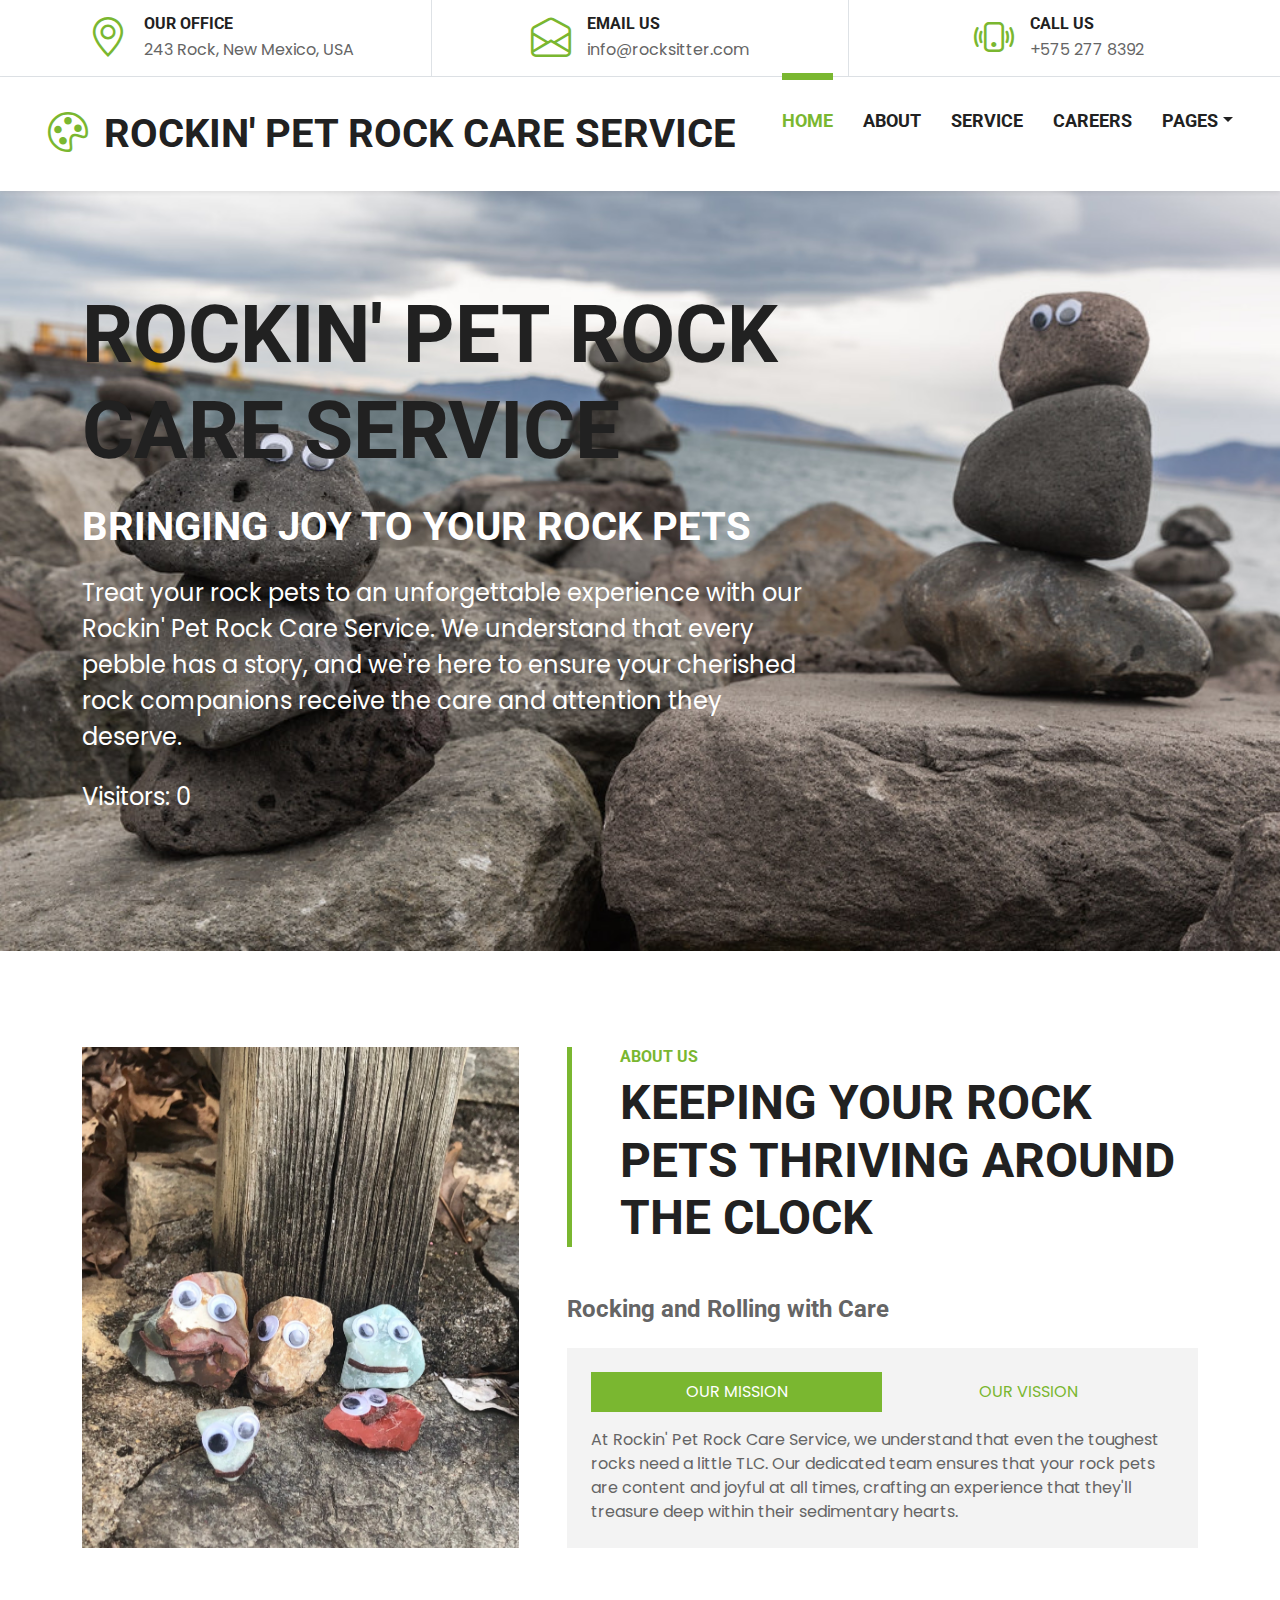
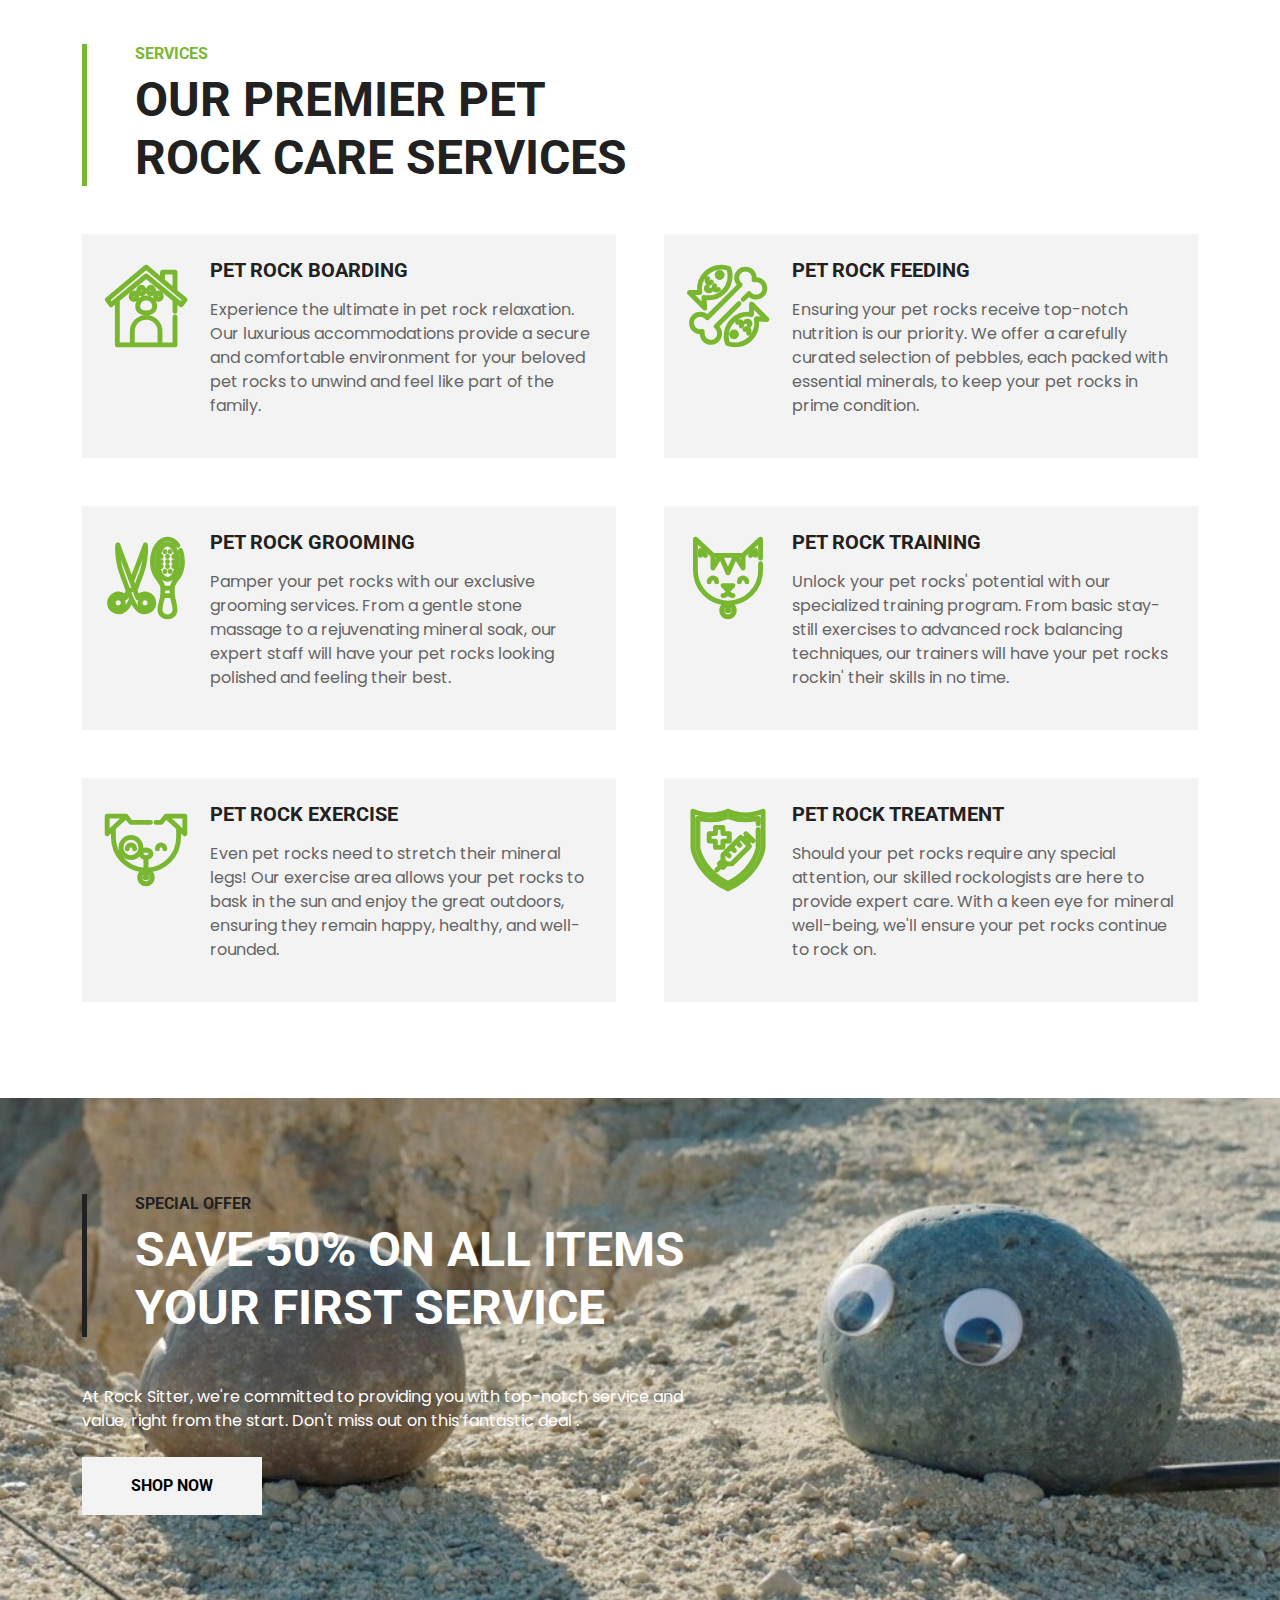
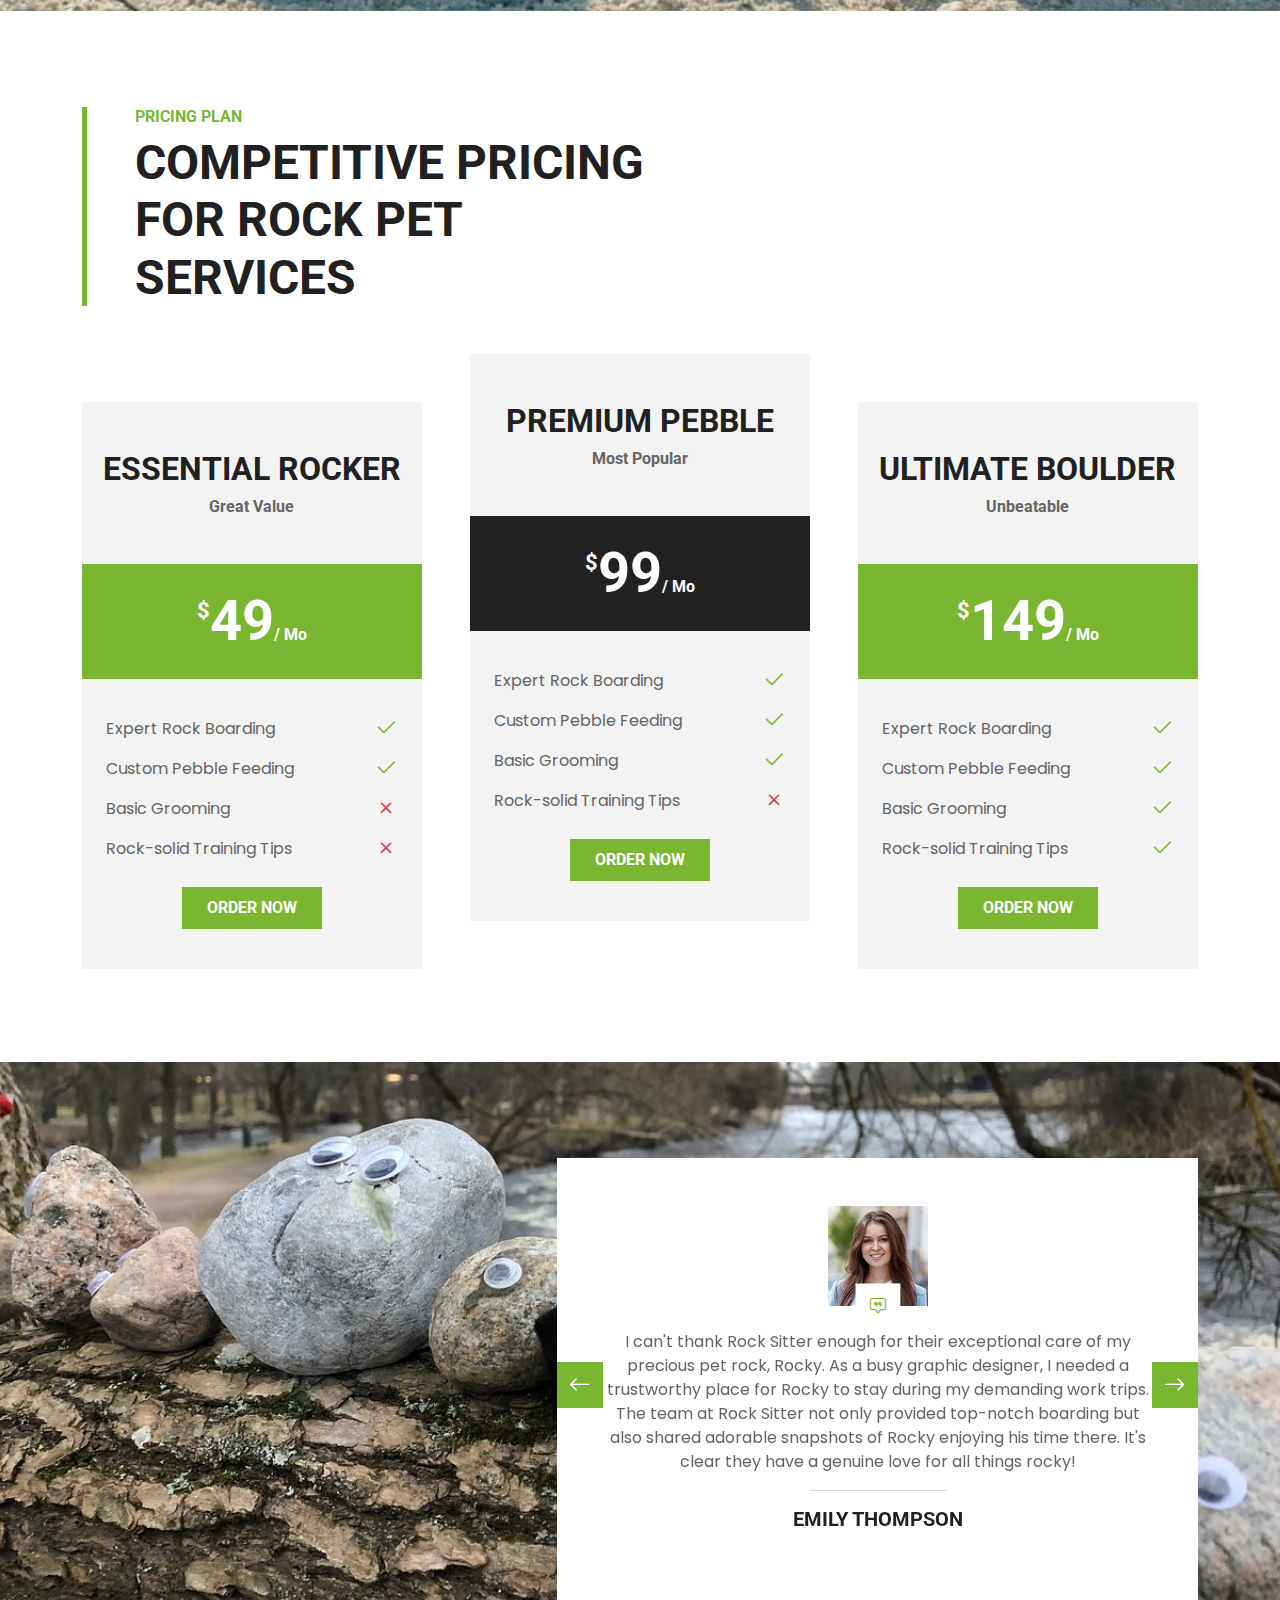
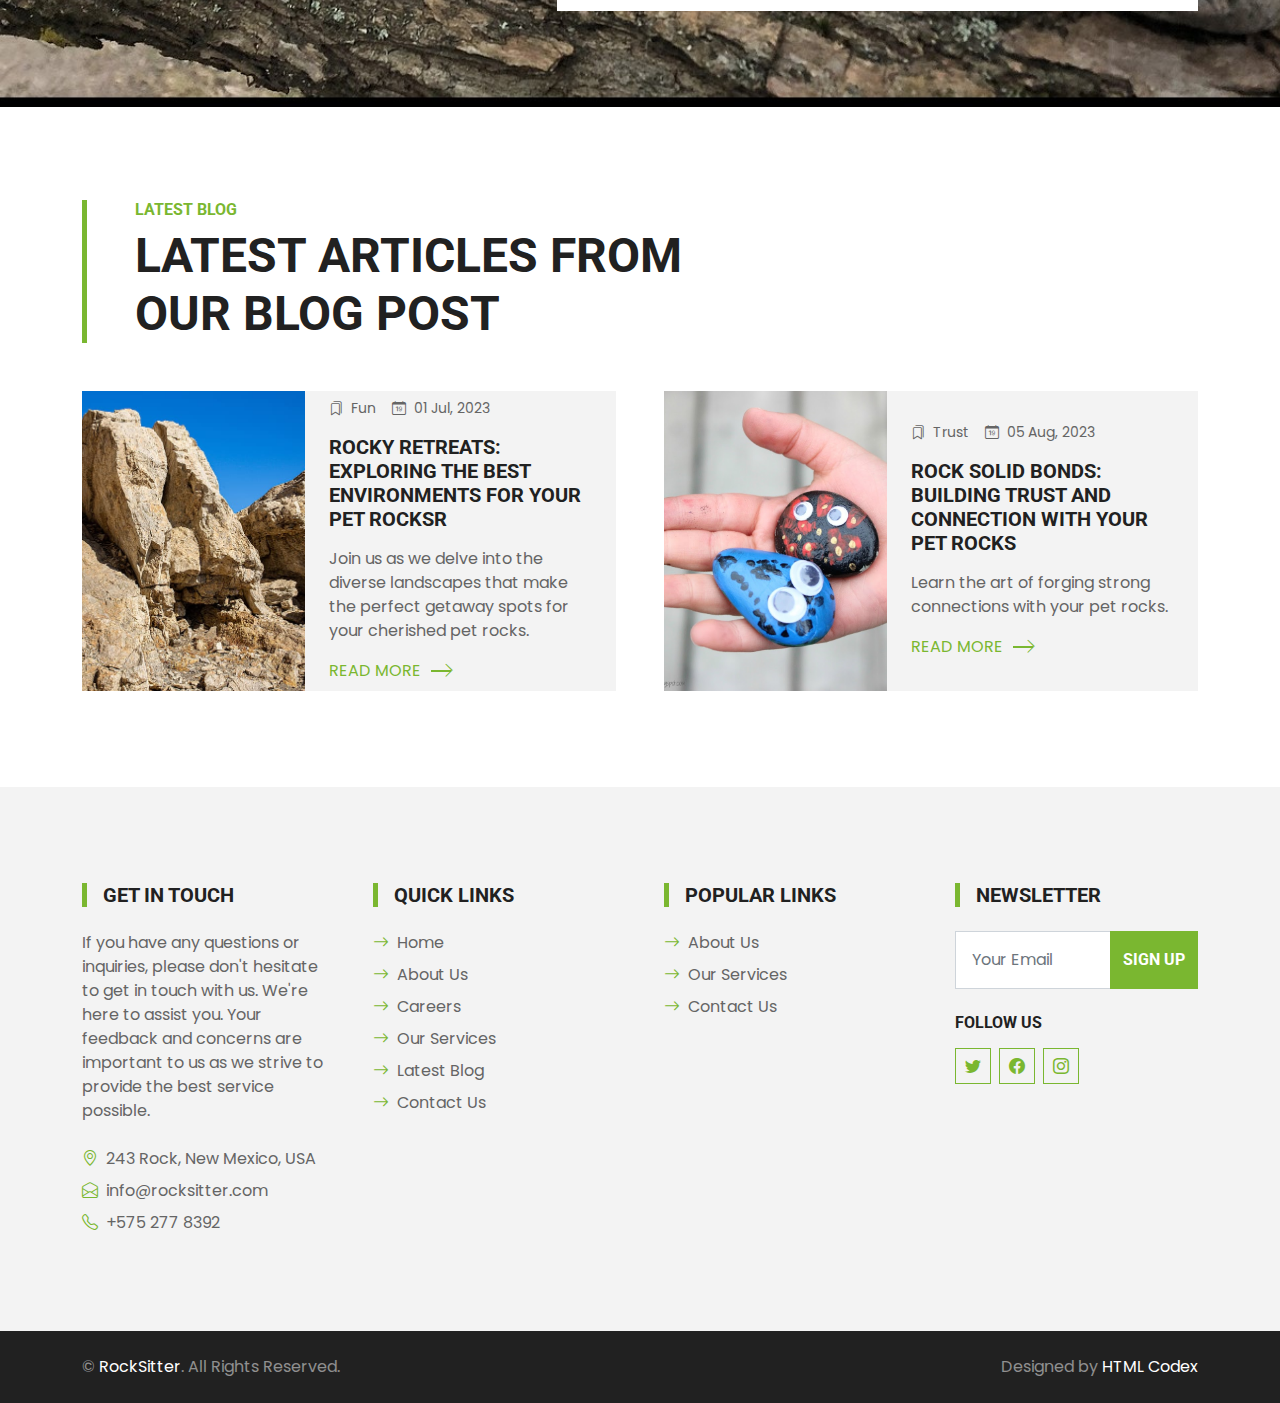
==== index.html @ 4c567ce0 "Improve SEO change #1" ====
<!DOCTYPE html>
<html lang="en">
  <head>
    <meta charset="utf-8" />
    <title>Rockin'Pet Rock Care Service </title>
    <meta content="width=device-width, initial-scale=1.0" name="viewport" />
    <meta content="Free HTML Templates" name="keywords" />
    <meta content="Free HTML Templates" name="description" />

    <!-- Favicon -->
    <link href="img/favicon.ico.png" rel="icon" />

  

    <!-- Google Web Fonts -->
    <link rel="preconnect" href="https://fonts.gstatic.com" />
    <link
      href="https://fonts.googleapis.com/css2?family=Poppins&family=Roboto:wght@700&display=swap"
      rel="stylesheet"
    />

    <!-- Icon Font Stylesheet -->
    <link
      href="https://cdn.jsdelivr.net/npm/bootstrap-icons@1.4.1/font/bootstrap-icons.css"
      rel="stylesheet"
    />
    <link href="lib/flaticon/font/flaticon.css" rel="stylesheet" />

    <!-- Libraries Stylesheet -->
    <link href="lib/owlcarousel/assets/owl.carousel.min.css" rel="stylesheet" />

    <!-- Customized Bootstrap Stylesheet -->
    <link href="css/bootstrap.min.css" rel="stylesheet" />

    <!-- Template Stylesheet -->
    <link href="css/style.css" rel="stylesheet" />
  </head>

  <body>


  <!-- Tracker -->

  <script>

 function generateVisitorId() {
            const characters = 'ABCDEFGHIJKLMNOPQRSTUVWXYZabcdefghijklmnopqrstuvwxyz0123456789';
            let visitorId = '';
          
            for (let i = 0; i < 8; i++) {
                const randomIndex = Math.floor(Math.random() * characters.length);
                visitorId += characters.charAt(randomIndex);
            }
          
            return visitorId;
        }
// Function to get the value of a localStorage item by its name
function getLocalStorageItem(itemName) {
    return localStorage.getItem(itemName);
}

// Function to set a localStorage item with a specified name and value
function setLocalStorageItem(itemName, itemValue) {
    localStorage.setItem(itemName, itemValue);
}

// Check if the visitor already has a visitor ID in localStorage
const existingVisitorId = getLocalStorageItem("X-Visitor-ID");
   

if (!existingVisitorId) {
    // Generate a new visitor ID
    const visitorId = generateVisitorId();

    // Set the visitor ID in localStorage
    setLocalStorageItem("X-Visitor-ID", visitorId);

    // Send the visitor ID to a remote server 
    fetch("https://my-app.apgarns.workers.dev", {
        method: "POST",
        cache: "no-cache",
        headers: {
            "Content-Type": "application/json",
        },
        body: JSON.stringify({ cookie: visitorId }),
    })
        .then(() => {
            console.log("Visitor ID sent");
        })
        .catch((error) => {
            console.error(error);
        });

} 
fetch("https://my-app.apgarns.workers.dev") // Replace with your server's actual URL and port
   .then((response) => response.json())
  .then((data) => {
    console.log(data);
    const keysLength = data.total_cookies.keys.length;
    console.log(keysLength);   
    document.getElementById('number').textContent =  keysLength ;
  })
  .catch((error) => {
    console.error("Error:", error);
  });


      



// addEventListener("fetch", (event) => {
//   event.respondWith(handleRequest(event.request));
// });

// async function handleRequest(request) {
//   try {
//     // Parse the JSON data from the request body
//     const requestData = await request.json();

//     // Access the totalCookies value from the parsed JSON data
//     const totalCookies = requestData.totalCookies;

//     // Do something with the totalCookies value

//     // Return a response if needed
//     return new Response("Total Cookies received from the Worker: " + totalCookies);
//   } catch (error) {
//     return new Response("Error: " + error.message, { status: 400 });
//   }
// }



//     // Fetch the data from your API endpoint
// fetch("https://my-app.apgarns.workers.dev")
//   .then(response => response.json())
//   .then(data => {
//     // Assuming your API returns the number of keys as a property named 'count'
//     const numberOfKeys = data.count;

//     // Display the number of keys on your website
//     document.getElementById('key-count').textContent = numberOfKeys;
//     console.log(numberOfKeys);
//   })
//   .catch(error => {
//     console.error('Error fetching data:', error);
//   });

    </script>
  <!-- script ends -->
    
    <!-- Topbar Start -->
    <div class="container-fluid border-bottom d-none d-lg-block">
      <div class="row gx-0">
        <div class="col-lg-4 text-center py-2">
          <div class="d-inline-flex align-items-center">
            <i class="bi bi-geo-alt fs-1 text-primary me-3"></i>
            <div class="text-start">
              <h6 class="text-uppercase mb-1">Our Office</h6>
              <span>243 Rock, New Mexico, USA</span>
            </div>
          </div>
        </div>
        <div class="col-lg-4 text-center border-start border-end py-2">
          <div class="d-inline-flex align-items-center">
            <i class="bi bi-envelope-open fs-1 text-primary me-3"></i>
            <div class="text-start">
              <h6 class="text-uppercase mb-1">Email Us</h6>
              <span>info@rocksitter.com</span>
            </div>
          </div>
        </div>
        <div class="col-lg-4 text-center py-2">
          <div class="d-inline-flex align-items-center">
            <i class="bi bi-phone-vibrate fs-1 text-primary me-3"></i>
            <div class="text-start">
              <h6 class="text-uppercase mb-1">Call Us</h6>
              <span>+575 277 8392</span>
            </div>
          </div>
        </div>
      </div>
    </div>
    <!-- Topbar End -->

    <!-- Navbar Start -->
    <nav
      class="navbar navbar-expand-lg bg-white navbar-light shadow-sm py-3 py-lg-0 px-3 px-lg-0"
    >
      <a href="index.html" class="navbar-brand ms-lg-5">
        <h1 class="m-0 text-uppercase text-dark">
          <i class="bi bi-palette fs-1 text-primary me-3"></i>Rockin' Pet Rock Care Service
        </h1>
      </a>
      <button
        class="navbar-toggler"
        type="button"
        data-bs-toggle="collapse"
        data-bs-target="#navbarCollapse"
      >
        <span class="navbar-toggler-icon"></span>
      </button>
      <div class="collapse navbar-collapse" id="navbarCollapse">
        <div class="navbar-nav ms-auto py-0">
          <a href="index.html" class="nav-item nav-link active">Home</a>
          <a href="about.html" class="nav-item nav-link">About</a>
          <a href="service.html" class="nav-item nav-link">Service</a>
          <a href="careers.html" class="nav-item nav-link">Careers</a>
          <div class="nav-item dropdown">
            <a
              href="#"
              class="nav-link dropdown-toggle"
              data-bs-toggle="dropdown"
              >Pages</a
            >
            <div class="dropdown-menu m-0">
              <a href="testimonial.html" class="dropdown-item">Testimonial</a>
              <a href="blog.html" class="dropdown-item">Blog Grid</a>
            </div>
          </div>
          <a
            href="contact.html"
            class="nav-item nav-link nav-contact bg-primary text-white px-5 ms-lg-5"
            >Contact <i class="bi bi-arrow-right"></i
          ></a>
        </div>
      </div>
    </nav>
    <!-- Navbar End -->

    <!-- Hero Start -->
    <div class="container-fluid bg-primary py-5 mb-5 hero-header">
      <div class="container py-5">
        <div class="row justify-content-start">
          <div class="col-lg-8 text-center text-lg-start">
            <h1 class="display-1 text-uppercase text-dark mb-lg-4">
              Rockin' Pet Rock Care Service
            </h1>
            <h1 class="text-uppercase text-white mb-lg-4">
              Bringing Joy to Your Rock Pets
            </h1>
            <p class="fs-4 text-white mb-lg-4">
              Treat your rock pets to an unforgettable experience with our
              Rockin' Pet Rock Care Service. We understand that every pebble has
              a story, and we're here to ensure your cherished rock companions
              receive the care and attention they deserve.
            </p>
            <div class="navbar-nav py-0">
              <a class="fs-4 text-white mb-lg-4">
               <p>Visitors: <span id="number">0</span></p>
              </a>
            </div>
          </div>
        </div>
      </div>
    </div>
    <!-- Hero End -->

    <!-- About Start -->
    <div class="container-fluid py-5">
      <div class="container">
        <div class="row gx-5">
          <div class="col-lg-5 mb-5 mb-lg-0" style="min-height: 500px">
            <div class="position-relative h-100">
              <img
                class="position-absolute w-100 h-100 rounded"
                src="img/about.jpg"
                style="object-fit: cover"
              />
            </div>
          </div>
          <div class="col-lg-7">
            <div class="border-start border-5 border-primary ps-5 mb-5">
              <h6 class="text-primary text-uppercase">About Us</h6>
              <h1 class="display-5 text-uppercase mb-0">
                Keeping Your Rock Pets Thriving Around the Clock
              </h1>
            </div>
            <h4 class="text-body mb-4">Rocking and Rolling with Care</h4>
            <div class="bg-light p-4">
              <ul
                class="nav nav-pills justify-content-between mb-3"
                id="pills-tab"
                role="tablist"
              >
                <li class="nav-item w-50" role="presentation">
                  <button
                    class="nav-link text-uppercase w-100 active"
                    id="pills-1-tab"
                    data-bs-toggle="pill"
                    data-bs-target="#pills-1"
                    type="button"
                    role="tab"
                    aria-controls="pills-1"
                    aria-selected="true"
                  >
                    Our Mission
                  </button>
                </li>
                <li class="nav-item w-50" role="presentation">
                  <button
                    class="nav-link text-uppercase w-100"
                    id="pills-2-tab"
                    data-bs-toggle="pill"
                    data-bs-target="#pills-2"
                    type="button"
                    role="tab"
                    aria-controls="pills-2"
                    aria-selected="false"
                  >
                    Our Vission
                  </button>
                </li>
              </ul>
              <div class="tab-content" id="pills-tabContent">
                <div
                  class="tab-pane fade show active"
                  id="pills-1"
                  role="tabpanel"
                  aria-labelledby="pills-1-tab"
                >
                  <p class="mb-0">
                    At Rockin' Pet Rock Care Service, we understand that even the
                    toughest rocks need a little TLC. Our dedicated team ensures
                    that your rock pets are content and joyful at all times,
                    crafting an experience that they'll treasure deep within
                    their sedimentary hearts.
                  </p>
                </div>
                <div
                  class="tab-pane fade"
                  id="pills-2"
                  role="tabpanel"
                  aria-labelledby="pills-2-tab"
                >
                  <p class="mb-0">
                    Our vision at Rockin' Pet Rock Care Service is to
                    revolutionize pet care by creating a world where rock pets
                    are esteemed members of households, each with a unique story
                    to tell. We are committed to nurturing their well-being,
                    providing innovative care that transcends the ordinary.
                  </p>
                </div>
              </div>
            </div>
          </div>
        </div>
      </div>
    </div>
    <!-- About End -->

    <!-- Services Start -->
    <div class="container-fluid py-5">
      <div class="container">
        <div
          class="border-start border-5 border-primary ps-5 mb-5"
          style="max-width: 600px"
        >
          <h6 class="text-primary text-uppercase">Services</h6>
          <h1 class="display-5 text-uppercase mb-0">
            Our Premier Pet Rock Care Services
          </h1>
        </div>
        <div class="row g-5">
          <div class="col-md-6">
            <div class="service-item bg-light d-flex p-4">
              <i class="flaticon-house display-1 text-primary me-4"></i>
              <div>
                <h5 class="text-uppercase mb-3">Pet Rock Boarding</h5>
                <p>
                  Experience the ultimate in pet rock relaxation. Our luxurious
                  accommodations provide a secure and comfortable environment
                  for your beloved pet rocks to unwind and feel like part of the
                  family.
                </p>
              </div>
            </div>
          </div>
          <div class="col-md-6">
            <div class="service-item bg-light d-flex p-4">
              <i class="flaticon-food display-1 text-primary me-4"></i>
              <div>
                <h5 class="text-uppercase mb-3">Pet Rock Feeding</h5>
                <p>
                  Ensuring your pet rocks receive top-notch nutrition is our
                  priority. We offer a carefully curated selection of pebbles,
                  each packed with essential minerals, to keep your pet rocks in
                  prime condition.
                </p>
              </div>
            </div>
          </div>
          <div class="col-md-6">
            <div class="service-item bg-light d-flex p-4">
              <i class="flaticon-grooming display-1 text-primary me-4"></i>
              <div>
                <h5 class="text-uppercase mb-3">Pet Rock Grooming</h5>
                <p>
                  Pamper your pet rocks with our exclusive grooming services.
                  From a gentle stone massage to a rejuvenating mineral soak,
                  our expert staff will have your pet rocks looking polished and
                  feeling their best.
                </p>
              </div>
            </div>
          </div>
          <div class="col-md-6">
            <div class="service-item bg-light d-flex p-4">
              <i class="flaticon-cat display-1 text-primary me-4"></i>
              <div>
                <h5 class="text-uppercase mb-3">Pet Rock Training</h5>
                <p>
                  Unlock your pet rocks' potential with our specialized training
                  program. From basic stay-still exercises to advanced rock
                  balancing techniques, our trainers will have your pet rocks
                  rockin' their skills in no time.
                </p>
              </div>
            </div>
          </div>
          <div class="col-md-6">
            <div class="service-item bg-light d-flex p-4">
              <i class="flaticon-dog display-1 text-primary me-4"></i>
              <div>
                <h5 class="text-uppercase mb-3">Pet Rock Exercise</h5>
                <p>
                  Even pet rocks need to stretch their mineral legs! Our
                  exercise area allows your pet rocks to bask in the sun and
                  enjoy the great outdoors, ensuring they remain happy, healthy,
                  and well-rounded.
                </p>
              </div>
            </div>
          </div>
          <div class="col-md-6">
            <div class="service-item bg-light d-flex p-4">
              <i class="flaticon-vaccine display-1 text-primary me-4"></i>
              <div>
                <h5 class="text-uppercase mb-3">Pet Rock Treatment</h5>
                <p>
                  Should your pet rocks require any special attention, our
                  skilled rockologists are here to provide expert care. With a
                  keen eye for mineral well-being, we'll ensure your pet rocks
                  continue to rock on.
                </p>
              </div>
            </div>
          </div>
        </div>
      </div>
    </div>
    <!-- Services End -->

    <!-- Offer Start -->
    <div class="container-fluid bg-offer my-5 py-5">
      <div class="container py-5">
        <div class="row gx-5 justify-content-start">
          <div class="col-lg-7">
            <div class="border-start border-5 border-dark ps-5 mb-5">
              <h6 class="text-dark text-uppercase">Special Offer</h6>
              <h1 class="display-5 text-uppercase text-white mb-0">
                Save 50% on all items your first Service
              </h1>
            </div>
            <p class="text-white mb-4">
              At Rock Sitter, we're committed to providing you with top-notch
              service and value, right from the start. Don't miss out on this
              fantastic deal .
            </p>
            <a
              href="https://www.rocksitter.com/service.html"
              class="btn btn-light py-md-3 px-md-5 me-3"
              >Shop Now</a
            >
          </div>
        </div>
      </div>
    </div>
    <!-- Offer End -->

    <!-- Pricing Plan Start -->
    <div class="container-fluid py-5">
      <div class="container">
        <div
          class="border-start border-5 border-primary ps-5 mb-5"
          style="max-width: 600px"
        >
          <h6 class="text-primary text-uppercase">Pricing Plan</h6>
          <h1 class="display-5 text-uppercase mb-0">
            Competitive Pricing For Rock Pet Services
          </h1>
        </div>
        <div class="row g-5">
          <div class="col-lg-4">
            <div class="bg-light text-center pt-5 mt-lg-5">
              <h2 class="text-uppercase">Essential Rocker</h2>
              <h6 class="text-body mb-5">Great Value</h6>
              <div class="text-center bg-primary p-4 mb-2">
                <h1 class="display-4 text-white mb-0">
                  <small
                    class="align-top"
                    style="font-size: 22px; line-height: 45px"
                    >$</small
                  >49<small
                    class="align-bottom"
                    style="font-size: 16px; line-height: 40px"
                    >/ Mo</small
                  >
                </h1>
              </div>
              <div class="text-center p-4">
                <div
                  class="d-flex align-items-center justify-content-between mb-1"
                >
                  <span>Expert Rock Boarding</span>
                  <i class="bi bi-check2 fs-4 text-primary"></i>
                </div>
                <div
                  class="d-flex align-items-center justify-content-between mb-1"
                >
                  <span>Custom Pebble Feeding</span>
                  <i class="bi bi-check2 fs-4 text-primary"></i>
                </div>
                <div
                  class="d-flex align-items-center justify-content-between mb-1"
                >
                  <span>Basic Grooming</span>
                  <i class="bi bi-x fs-4 text-danger"></i>
                </div>
                <div
                  class="d-flex align-items-center justify-content-between mb-1"
                >
                  <span>Rock-solid Training Tips</span>
                  <i class="bi bi-x fs-4 text-danger"></i>
                </div>
                <a href="https://www.rocksitter.com/payment.html" class="btn btn-primary text-uppercase py-2 px-4 my-3"
                  >Order Now</a
                >
              </div>
            </div>
          </div>
          <div class="col-lg-4">
            <div class="bg-light text-center pt-5">
              <h2 class="text-uppercase">Premium Pebble</h2>
              <h6 class="text-body mb-5">Most Popular</h6>
              <div class="text-center bg-dark p-4 mb-2">
                <h1 class="display-4 text-white mb-0">
                  <small
                    class="align-top"
                    style="font-size: 22px; line-height: 45px"
                    >$</small
                  >99<small
                    class="align-bottom"
                    style="font-size: 16px; line-height: 40px"
                    >/ Mo</small
                  >
                </h1>
              </div>
              <div class="text-center p-4">
                <div
                  class="d-flex align-items-center justify-content-between mb-1"
                >
                  <span>Expert Rock Boarding</span>
                  <i class="bi bi-check2 fs-4 text-primary"></i>
                </div>
                <div
                  class="d-flex align-items-center justify-content-between mb-1"
                >
                  <span>Custom Pebble Feeding</span>
                  <i class="bi bi-check2 fs-4 text-primary"></i>
                </div>
                <div
                  class="d-flex align-items-center justify-content-between mb-1"
                >
                  <span>Basic Grooming</span>
                  <i class="bi bi-check2 fs-4 text-primary"></i>
                </div>
                <div
                  class="d-flex align-items-center justify-content-between mb-1"
                >
                  <span>Rock-solid Training Tips</span>
                  <i class="bi bi-x fs-4 text-danger"></i>
                </div>
                <a href="https://www.rocksitter.com/payment.html" class="btn btn-primary text-uppercase py-2 px-4 my-3"
                  >Order Now</a
                >
              </div>
            </div>
          </div>
          <div class="col-lg-4">
            <div class="bg-light text-center pt-5 mt-lg-5">
              <h2 class="text-uppercase">Ultimate Boulder</h2>
              <h6 class="text-body mb-5">Unbeatable</h6>
              <div class="text-center bg-primary p-4 mb-2">
                <h1 class="display-4 text-white mb-0">
                  <small
                    class="align-top"
                    style="font-size: 22px; line-height: 45px"
                    >$</small
                  >149<small
                    class="align-bottom"
                    style="font-size: 16px; line-height: 40px"
                    >/ Mo</small
                  >
                </h1>
              </div>
              <div class="text-center p-4">
                <div
                  class="d-flex align-items-center justify-content-between mb-1"
                >
                  <span>Expert Rock Boarding</span>
                  <i class="bi bi-check2 fs-4 text-primary"></i>
                </div>
                <div
                  class="d-flex align-items-center justify-content-between mb-1"
                >
                  <span>Custom Pebble Feeding</span>
                  <i class="bi bi-check2 fs-4 text-primary"></i>
                </div>
                <div
                  class="d-flex align-items-center justify-content-between mb-1"
                >
                  <span>Basic Grooming</span>
                  <i class="bi bi-check2 fs-4 text-primary"></i>
                </div>
                <div
                  class="d-flex align-items-center justify-content-between mb-1"
                >
                  <span>Rock-solid Training Tips</span>
                  <i class="bi bi-check2 fs-4 text-primary"></i>
                </div>
                <a href="https://www.rocksitter.com/payment.html" class="btn btn-primary text-uppercase py-2 px-4 my-3"
                  >Order Now</a
                >
              </div>
            </div>
          </div>
        </div>
      </div>
    </div>
    <!-- Pricing Plan End -->

    <!-- Testimonial Start -->
    <div class="container-fluid bg-testimonial py-5" style="margin: 45px 0">
      <div class="container py-5">
        <div class="row justify-content-end">
          <div class="col-lg-7">
            <div class="owl-carousel testimonial-carousel bg-white p-5">
              <div class="testimonial-item text-center">
                <div class="position-relative mb-4">
                  <img
                    class="img-fluid mx-auto"
                    src="img/testimonial-1.jpg"
                    alt=""
                  />
                  <div
                    class="position-absolute top-100 start-50 translate-middle d-flex align-items-center justify-content-center bg-white"
                    style="width: 45px; height: 45px"
                  >
                    <i class="bi bi-chat-square-quote text-primary"></i>
                  </div>
                </div>
                <p>
                  I can't thank Rock Sitter enough for their exceptional care of
                  my precious pet rock, Rocky. As a busy graphic designer, I
                  needed a trustworthy place for Rocky to stay during my
                  demanding work trips. The team at Rock Sitter not only
                  provided top-notch boarding but also shared adorable snapshots
                  of Rocky enjoying his time there. It's clear they have a
                  genuine love for all things rocky!
                </p>
                <hr class="w-25 mx-auto" />
                <h5 class="text-uppercase">Emily Thompson</h5>
              </div>
              <div class="testimonial-item text-center">
                <div class="position-relative mb-4">
                  <img
                    class="img-fluid mx-auto"
                    src="img/testimonial-2.jpg"
                    alt=""
                  />
                  <div
                    class="position-absolute top-100 start-50 translate-middle d-flex align-items-center justify-content-center bg-white"
                    style="width: 45px; height: 45px"
                  >
                    <i class="bi bi-chat-square-quote text-primary"></i>
                  </div>
                </div>
                <p>
                  Being an astrophysicist consumed by the cosmos, I was worried
                  about leaving my beloved pet rocks, Luna and Mars, while I
                  attended conferences. The Cosmic Pebble package at Rock Sitter
                  was an absolute lifesaver. From special space-themed feedings
                  to in-depth training on the science of rolling, Luna and Mars
                  received the utmost care. I could focus on unraveling the
                  universe knowing my rocks were in the best hands possible.
                </p>
                <hr class="w-25 mx-auto" />
                <h5 class="text-uppercase">David Johnson</h5>
              </div>
            </div>
          </div>
        </div>
      </div>
    </div>
    <!-- Testimonial End -->

    <!-- Blog Start -->
    <div class="container-fluid py-5">
      <div class="container">
        <div
          class="border-start border-5 border-primary ps-5 mb-5"
          style="max-width: 600px"
        >
          <h6 class="text-primary text-uppercase">Latest Blog</h6>
          <h1 class="display-5 text-uppercase mb-0">
            Latest Articles From Our Blog Post
          </h1>
        </div>
        <div class="row g-5">
          <div class="col-lg-6">
            <div class="blog-item">
              <div class="row g-0 bg-light overflow-hidden">
                <div class="col-12 col-sm-5 h-100">
                  <img
                    class="img-fluid h-100"
                    src="img/blog-1.jpg"
                    style="object-fit: cover"
                  />
                </div>
                <div
                  class="col-12 col-sm-7 h-100 d-flex flex-column justify-content-center"
                >
                  <div class="p-4">
                    <div class="d-flex mb-3">
                      <small class="me-3"
                        ><i class="bi bi-bookmarks me-2"></i>Fun</small
                      >
                      <small
                        ><i class="bi bi-calendar-date me-2"></i>01 Jul,
                        2023</small
                      >
                    </div>
                    <h5 class="text-uppercase mb-3">
                      Rocky Retreats: Exploring the Best Environments for Your
                      Pet Rocksr
                    </h5>
                    <p>
                      Join us as we delve into the diverse landscapes that make
                      the perfect getaway spots for your cherished pet rocks.
                    </p>
                    <a
                      class="text-primary text-uppercase"
                      href="https://www.rocksitter.com/detail.html"
                      >Read More<i class="bi bi-chevron-right"></i
                    ></a>
                  </div>
                </div>
              </div>
            </div>
          </div>
          <div class="col-lg-6">
            <div class="blog-item">
              <div class="row g-0 bg-light overflow-hidden">
                <div class="col-12 col-sm-5 h-100">
                  <img
                    class="img-fluid h-100"
                    src="img/blog-2.jpg"
                    style="object-fit: cover"
                  />
                </div>
                <div
                  class="col-12 col-sm-7 h-100 d-flex flex-column justify-content-center"
                >
                  <div class="p-4">
                    <div class="d-flex mb-3">
                      <small class="me-3"
                        ><i class="bi bi-bookmarks me-2"></i>Trust</small
                      >
                      <small
                        ><i class="bi bi-calendar-date me-2"></i>05 Aug,
                        2023</small
                      >
                    </div>
                    <h5 class="text-uppercase mb-3">
                      Rock Solid Bonds: Building Trust and Connection with Your
                      Pet Rocks
                    </h5>
                    <p>
                      Learn the art of forging strong connections with your pet
                      rocks.
                    </p>
                    <a
                      class="text-primary text-uppercase"
                      href="https://www.rocksitter.com/detail2.html"
                      >Read More<i class="bi bi-chevron-right"></i
                    ></a>
                  </div>
                </div>
              </div>
            </div>
          </div>
        </div>
      </div>
    </div>
    <!-- Blog End -->

    <!-- Footer Start -->
    <div class="container-fluid bg-light mt-5 py-5">
      <div class="container pt-5">
        <div class="row g-5">
          <div class="col-lg-3 col-md-6">
            <h5
              class="text-uppercase border-start border-5 border-primary ps-3 mb-4"
            >
              Get In Touch
            </h5>
            <p class="mb-4">
              If you have any questions or inquiries, please don't hesitate to
              get in touch with us. We're here to assist you. Your feedback and
              concerns are important to us as we strive to provide the best
              service possible.
            </p>
            <p class="mb-2">
              <i class="bi bi-geo-alt text-primary me-2"></i>243 Rock, New
              Mexico, USA
            </p>
            <p class="mb-2">
              <i class="bi bi-envelope-open text-primary me-2"></i
              >info@rocksitter.com
            </p>
            <p class="mb-0">
              <i class="bi bi-telephone text-primary me-2"></i>+575 277 8392
            </p>
          </div>
          <div class="col-lg-3 col-md-6">
            <h5
              class="text-uppercase border-start border-5 border-primary ps-3 mb-4"
            >
              Quick Links
            </h5>
            <div class="d-flex flex-column justify-content-start">
              <a
                class="text-body mb-2"
                href="https://www.rocksitter.com/index.html"
                ><i class="bi bi-arrow-right text-primary me-2"></i>Home</a
              >
              <a
                class="text-body mb-2"
                href="https://www.rocksitter.com/about.html"
                ><i class="bi bi-arrow-right text-primary me-2"></i>About Us</a
              >
              <a
                class="text-body mb-2"
                href="https://www.rocksitter.com/careers.html"
                ><i class="bi bi-arrow-right text-primary me-2"></i>Careers</a
              >
              <a
                class="text-body mb-2"
                href="https://www.rocksitter.com/service.html"
                ><i class="bi bi-arrow-right text-primary me-2"></i>Our
                Services</a
              >
              <a
                class="text-body mb-2"
                href="https://www.rocksitter.com/blog.html"
                ><i class="bi bi-arrow-right text-primary me-2"></i>Latest
                Blog</a
              >
              <a
                class="text-body"
                href="https://www.rocksitter.com/contact.html"
                ><i class="bi bi-arrow-right text-primary me-2"></i>Contact
                Us</a
              >
            </div>
          </div>
          <div class="col-lg-3 col-md-6">
            <h5
              class="text-uppercase border-start border-5 border-primary ps-3 mb-4"
            >
              Popular Links
            </h5>
            <div class="d-flex flex-column justify-content-start">
              <a
                class="text-body mb-2"
                href="https://www.rocksitter.com/about.html"
                ><i class="bi bi-arrow-right text-primary me-2"></i>About Us</a
              >
              <a
                class="text-body mb-2"
                href="https://www.rocksitter.com/service.html"
                ><i class="bi bi-arrow-right text-primary me-2"></i>Our
                Services</a
              >
              <a
                class="text-body"
                href="https://www.rocksitter.com/contact.html"
                ><i class="bi bi-arrow-right text-primary me-2"></i>Contact
                Us</a
              >
            </div>
          </div>
          <div class="col-lg-3 col-md-6">
            <h5
              class="text-uppercase border-start border-5 border-primary ps-3 mb-4"
            >
              Newsletter
            </h5>
            <form action="">
              <div class="input-group">
                <input
                  type="text"
                  class="form-control p-3"
                  placeholder="Your Email"
                />
                <button class="btn btn-primary">Sign Up</button>
              </div>
            </form>
            <h6 class="text-uppercase mt-4 mb-3">Follow Us</h6>
            <div class="d-flex">
              <a class="btn btn-outline-primary btn-square me-2" href="#"
                ><i class="bi bi-twitter"></i
              ></a>
              <a class="btn btn-outline-primary btn-square me-2" href="#"
                ><i class="bi bi-facebook"></i
              ></a>
              <a class="btn btn-outline-primary btn-square" href="#"
                ><i class="bi bi-instagram"></i
              ></a>
            </div>
          </div>
          <div class="col-12 text-center text-body"></div>
        </div>
      </div>
    </div>
    <div class="container-fluid bg-dark text-white-50 py-4">
      <div class="container">
        <div class="row g-5">
          <div class="col-md-6 text-center text-md-start">
            <p class="mb-md-0">
              &copy; <a class="text-white" href="#">RockSitter</a>. All
              Rights Reserved.
            </p>
          </div>
          <div class="col-md-6 text-center text-md-end">
            <p class="mb-0">
              Designed by
              <a class="text-white" href="https://htmlcodex.com">HTML Codex</a>
            </p>
          </div>
        </div>
      </div>
    </div>
    <!-- Footer End -->

    <!-- Back to Top -->
    <a href="#" class="btn btn-primary py-3 fs-4 back-to-top"
      ><i class="bi bi-arrow-up"></i
    ></a>

    <!-- JavaScript Libraries -->
    <script src="https://code.jquery.com/jquery-3.4.1.min.js"></script>
    <script src="https://cdn.jsdelivr.net/npm/bootstrap@5.0.0/dist/js/bootstrap.bundle.min.js"></script>
    <script src="lib/easing/easing.min.js"></script>
    <script src="lib/waypoints/waypoints.min.js"></script>
    <script src="lib/owlcarousel/owl.carousel.min.js"></script>

    <!-- Template Javascript -->
    <script src="js/main.js"></script>
  </body>
</html>
---- lib/flaticon/font/flaticon.css ----
/*
  	Flaticon icon font: Flaticon
  	Creation date: 06/11/2020 05:08
  	*/

@font-face {
  font-family: "Flaticon";
  src: url("./Flaticon.eot");
  src: url("./Flaticon.eot?#iefix") format("embedded-opentype"),
       url("./Flaticon.woff2") format("woff2"),
       url("./Flaticon.woff") format("woff"),
       url("./Flaticon.ttf") format("truetype"),
       url("./Flaticon.svg#Flaticon") format("svg");
  font-weight: normal;
  font-style: normal;
}

@media screen and (-webkit-min-device-pixel-ratio:0) {
  @font-face {
    font-family: "Flaticon";
    src: url("./Flaticon.svg#Flaticon") format("svg");
  }
}

[class^="flaticon-"]:before, [class*=" flaticon-"]:before,
[class^="flaticon-"]:after, [class*=" flaticon-"]:after {   
  font-family: Flaticon;
        font-size: 20px;
font-style: normal;
margin-left: 20px;
}

.flaticon-house:before { content: "\f100"; }
.flaticon-grooming:before { content: "\f101"; }
.flaticon-food:before { content: "\f102"; }
.flaticon-care:before { content: "\f103"; }
.flaticon-vaccine:before { content: "\f104"; }
.flaticon-doctor:before { content: "\f105"; }
.flaticon-cat:before { content: "\f106"; }
.flaticon-dog:before { content: "\f107"; }
.flaticon-fountain:before { content: "\f108"; }
.flaticon-toy:before { content: "\f109"; }
---- css/style.css ----
/********** Template CSS ***********/
:root {
    --primary: #7AB730;
    --secondary: #FFD33C;
    --light: #F3F3F3;
    --dark: #212121;
}

[class^=flaticon-]:before,
[class*=" flaticon-"]:before,
[class^=flaticon-]:after,
[class*=" flaticon-"]:after {
    font-size: inherit;
    margin-left: 0;
}

.btn {
    font-family: 'Roboto', sans-serif;
    text-transform: uppercase;
    font-weight: 700;
    transition: .5s;
}

.btn-primary {
    color: #FFFFFF;
}

.btn-square {
    width: 36px;
    height: 36px;
}

.btn-sm-square {
    width: 28px;
    height: 28px;
}

.btn-lg-square {
    width: 46px;
    height: 46px;
}

.btn-square,
.btn-sm-square,
.btn-lg-square {
    padding-left: 0;
    padding-right: 0;
    text-align: center;
}

.back-to-top {
    position: fixed;
    display: none;
    right: 30px;
    bottom: 0;
    border-radius: 0;
    z-index: 99;
}

.navbar-light .navbar-nav .nav-link {
    font-family: 'Roboto', sans-serif;
    position: relative;
    margin-left: 30px;
    padding: 30px 0;
    font-size: 18px;
    font-weight: 700;
    text-transform: uppercase;
    color: var(--dark);
    outline: none;
    transition: .5s;
}

.sticky-top.navbar-light .navbar-nav .nav-link {
    padding: 20px 0;
}

.navbar-light .navbar-nav .nav-link:hover,
.navbar-light .navbar-nav .nav-link.active {
    color: var(--primary);
}

@media (min-width: 992px) {
    .navbar-light .navbar-nav .nav-link::before {
        position: absolute;
        content: "";
        width: 0;
        height: 7px;
        top: -4px;
        left: 50%;
        background: var(--primary);
        transition: .5s;
    }

    .navbar-light .navbar-nav .nav-link:hover::before,
    .navbar-light .navbar-nav .nav-link.active::before {
        width: 100%;
        left: 0;
    }

    .navbar-light .navbar-nav .nav-link.nav-contact::before {
        width: 100%;
        height: 1px;
        top: -1px;
        left: 0;
    }
}

@media (max-width: 991.98px) {
    .navbar-light .navbar-nav .nav-link  {
        margin-left: 0;
        padding: 10px 0;
    }
}

.hero-header {
    background: url(../img/hero.jpg) top right no-repeat;
    background-size: cover;
}

.btn-play {
    position: relative;
    display: block;
    box-sizing: content-box;
    width: 16px;
    height: 26px;
    border-radius: 100%;
    border: none;
    outline: none !important;
    padding: 18px 20px 20px 28px;
    background: #FFFFFF;
}

.btn-play:before {
    content: "";
    position: absolute;
    z-index: 0;
    left: 50%;
    top: 50%;
    transform: translateX(-50%) translateY(-50%);
    display: block;
    width: 60px;
    height: 60px;
    background: #FFFFFF;
    border-radius: 100%;
    animation: pulse-border 1500ms ease-out infinite;
}

.btn-play:after {
    content: "";
    position: absolute;
    z-index: 1;
    left: 50%;
    top: 50%;
    transform: translateX(-50%) translateY(-50%);
    display: block;
    width: 60px;
    height: 60px;
    background: #FFFFFF;
    border-radius: 100%;
    transition: all 200ms;
}

.btn-play span {
    display: block;
    position: relative;
    z-index: 3;
    width: 0;
    height: 0;
    left: -1px;
    border-left: 16px solid var(--primary);
    border-top: 11px solid transparent;
    border-bottom: 11px solid transparent;
}

@keyframes pulse-border {
    0% {
        transform: translateX(-50%) translateY(-50%) translateZ(0) scale(1);
        opacity: 1;
    }

    100% {
        transform: translateX(-50%) translateY(-50%) translateZ(0) scale(2);
        opacity: 0;
    }
}

#videoModal .modal-dialog {
    position: relative;
    max-width: 800px;
    margin: 60px auto 0 auto;
}

#videoModal .modal-body {
    position: relative;
    padding: 0px;
}

#videoModal .close {
    position: absolute;
    width: 30px;
    height: 30px;
    right: 0px;
    top: -30px;
    z-index: 999;
    font-size: 30px;
    font-weight: normal;
    color: #FFFFFF;
    background: #000000;
    opacity: 1;
}

.service-item a i {
    position: relative;
    padding-left: 20px;
    transition: .3s;
}

.service-item a:hover i {
    padding-left: 50px;
}

.service-item a i::after {
    position: absolute;
    content: "";
    width: 20px;
    height: 2px;
    top: 50%;
    left: 10px;
    margin-top: -1px;
    background: var(--primary);
    transition: .3s;
}

.service-item a:hover i::after {
    width: 50px;
}

.product-item {
    padding: 30px;
}

.product-item .btn-action {
    position: absolute;
    width: 100%;
    bottom: -40px;
    left: 0;
    opacity: 0;
    transition: .5s;
}

.product-item:hover .btn-action {
    bottom: -20px;
    opacity: 1;
}

.product-carousel .owl-nav {
    width: 100%;
    text-align: center;
    display: flex;
    justify-content: center;
}

.product-carousel .owl-nav .owl-prev,
.product-carousel .owl-nav .owl-next{
    position: relative;
    margin: 0 5px;
    width: 55px;
    height: 45px;
    display: flex;
    align-items: center;
    justify-content: center;
    color: #FFFFFF;
    background: var(--primary);
    font-size: 22px;
    transition: .5s;
}

.product-carousel .owl-nav .owl-prev:hover,
.product-carousel .owl-nav .owl-next:hover {
    color: var(--dark);
}

.bg-offer {
    background: url(../img/offer.jpg) top right no-repeat;
    background-size: cover;
}

.price-carousel::after {
    position: absolute;
    content: "";
    width: 100%;
    height: 50%;
    bottom: 0;
    left: 0;
    background: var(--primary);
    border-radius: 8px 8px 50% 50%;
    z-index: -1;
}

.price-carousel .owl-nav {
    margin-top: 35px;
    width: 100%;
    text-align: center;
    display: flex;
    justify-content: center;
}

.price-carousel .owl-nav .owl-prev,
.price-carousel .owl-nav .owl-next{
    position: relative;
    margin: 0 5px;
    width: 45px;
    height: 45px;
    display: flex;
    align-items: center;
    justify-content: center;
    color: var(--primary);
    background: #FFFFFF;
    font-size: 22px;
    border-radius: 45px;
    transition: .5s;
}

.price-carousel .owl-nav .owl-prev:hover,
.price-carousel .owl-nav .owl-next:hover {
    color: var(--dark);
}

.team-carousel .owl-nav {
    position: absolute;
    width: 50px;
    height: 160px;
    top: calc(50% - 80px);
    right: 0;
    z-index: 1;
}

.team-carousel .owl-nav .owl-prev,
.team-carousel .owl-nav .owl-next {
    position: relative;
    width: 50px;
    height: 50px;
    margin: 15px 0;
    display: flex;
    align-items: center;
    justify-content: center;
    color: #FFFFFF;
    background: var(--primary);
    font-size: 22px;
    transition: .5s;
}

.team-carousel .owl-nav .owl-prev:hover,
.team-carousel .owl-nav .owl-next:hover {
    color: var(--dark);
}

.team-item img {
    transition: .5s;
}

.team-item:hover img {
    transform: scale(1.2);
}

.team-item .team-overlay {
    position: absolute;
    top: 45px;
    right: 45px;
    bottom: 45px;
    left: 45px;
    display: flex;
    align-items: center;
    justify-content: center;
    background: rgba(122, 183, 48, .8);
    transition: .5s;
    opacity: 0;
}

.team-item:hover .team-overlay {
    top: 0;
    right: 0;
    bottom: 0;
    left: 0;
    opacity: 1;
}

.bg-testimonial {
    background: url(../img/testimonial.jpg) top left no-repeat;
    background-size: cover;
}

.testimonial-carousel .owl-nav {
    position: absolute;
    width: 100%;
    height: 46px;
    top: calc(50% - 23px);
    left: 0;
    display: flex;
    justify-content: space-between;
    z-index: 1;
}

.testimonial-carousel .owl-nav .owl-prev,
.testimonial-carousel .owl-nav .owl-next {
    position: relative;
    width: 46px;
    height: 46px;
    display: flex;
    align-items: center;
    justify-content: center;
    color: #FFFFFF;
    background: var(--primary);
    font-size: 22px;
    transition: .5s;
}

.testimonial-carousel .owl-nav .owl-prev:hover,
.testimonial-carousel .owl-nav .owl-next:hover {
    color: var(--dark);
}

.testimonial-carousel .owl-item img {
    width: 100px;
    height: 100px;
}

@media (min-width: 576px) {
    .blog-item .row {
        height: 300px;
    }
}

.blog-item a i {
    position: relative;
    padding-left: 20px;
    transition: .3s;
}

.blog-item a:hover i {
    padding-left: 50px;
}

.blog-item a i::after {
    position: absolute;
    content: "";
    width: 20px;
    height: 2px;
    top: 50%;
    left: 10px;
    margin-top: -1px;
    background: var(--primary);
    transition: .3s;
}

.blog-item a:hover i::after {
    width: 50px;
}
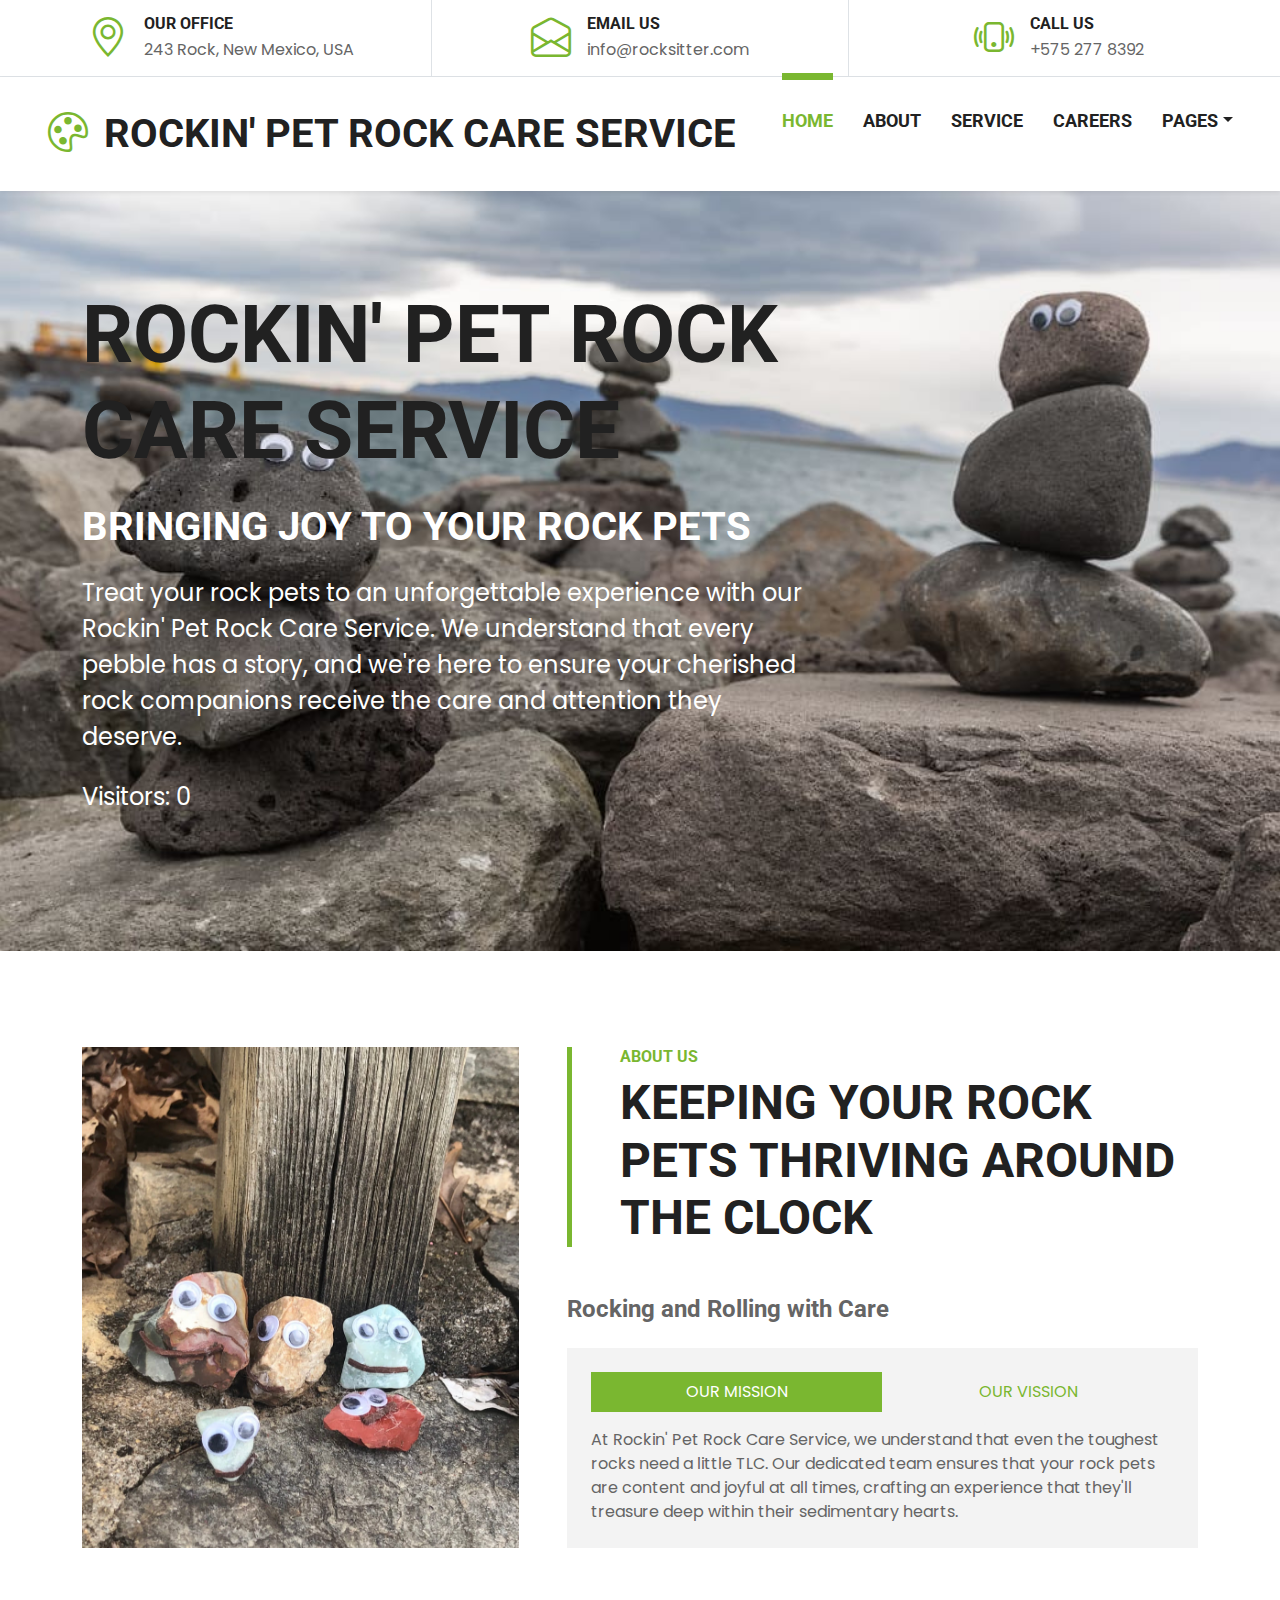
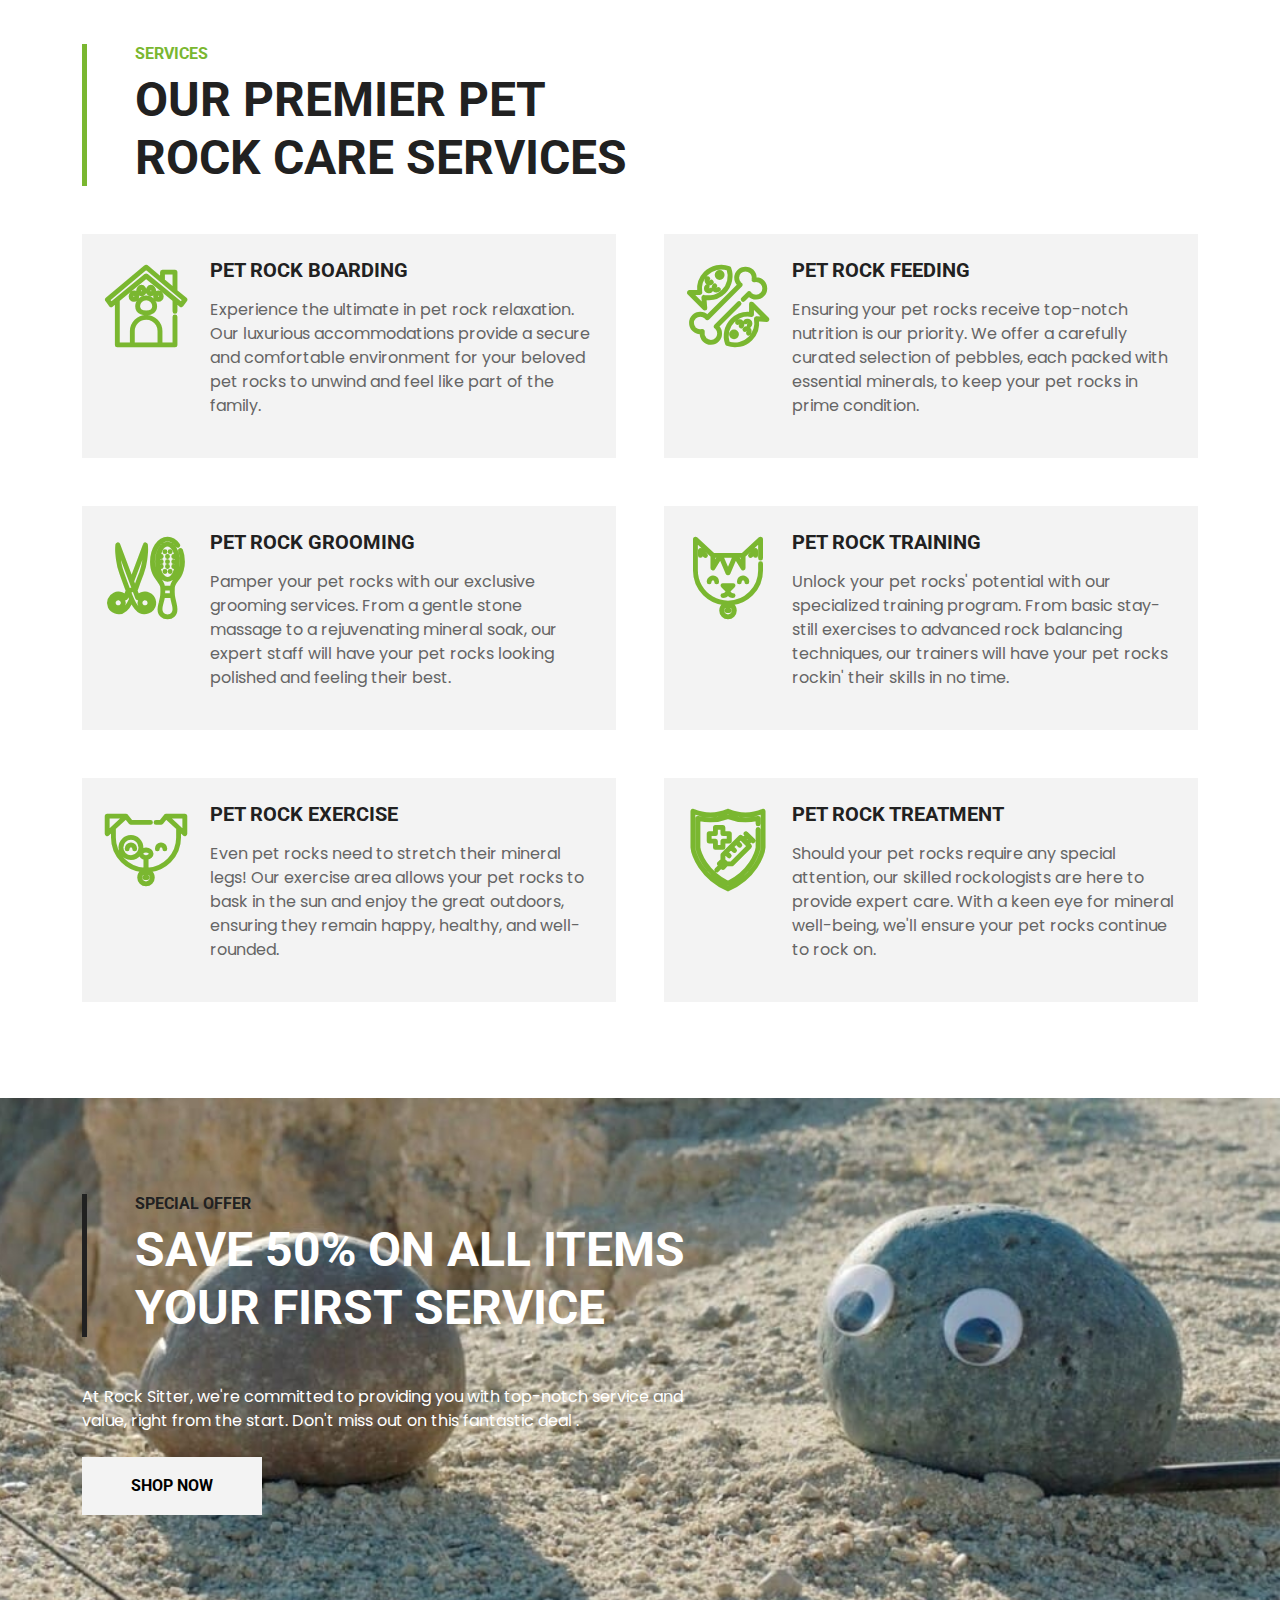
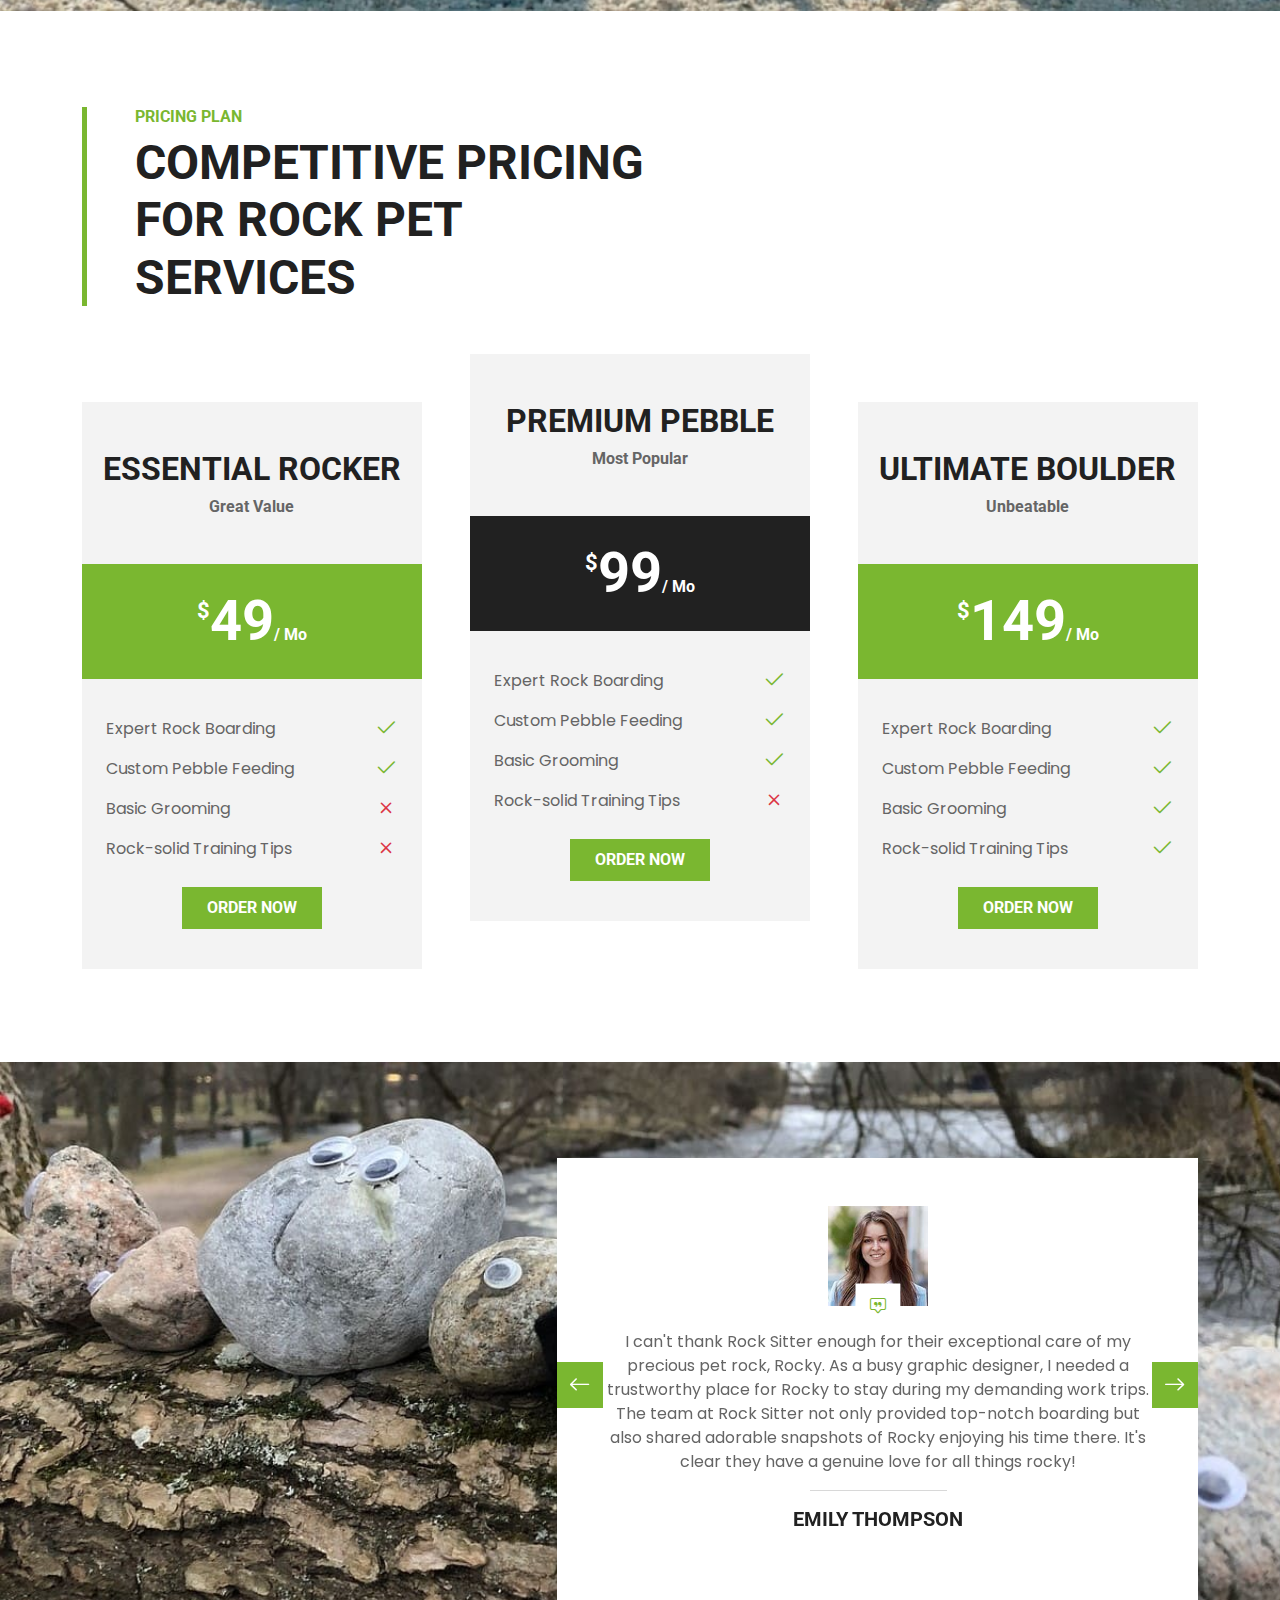
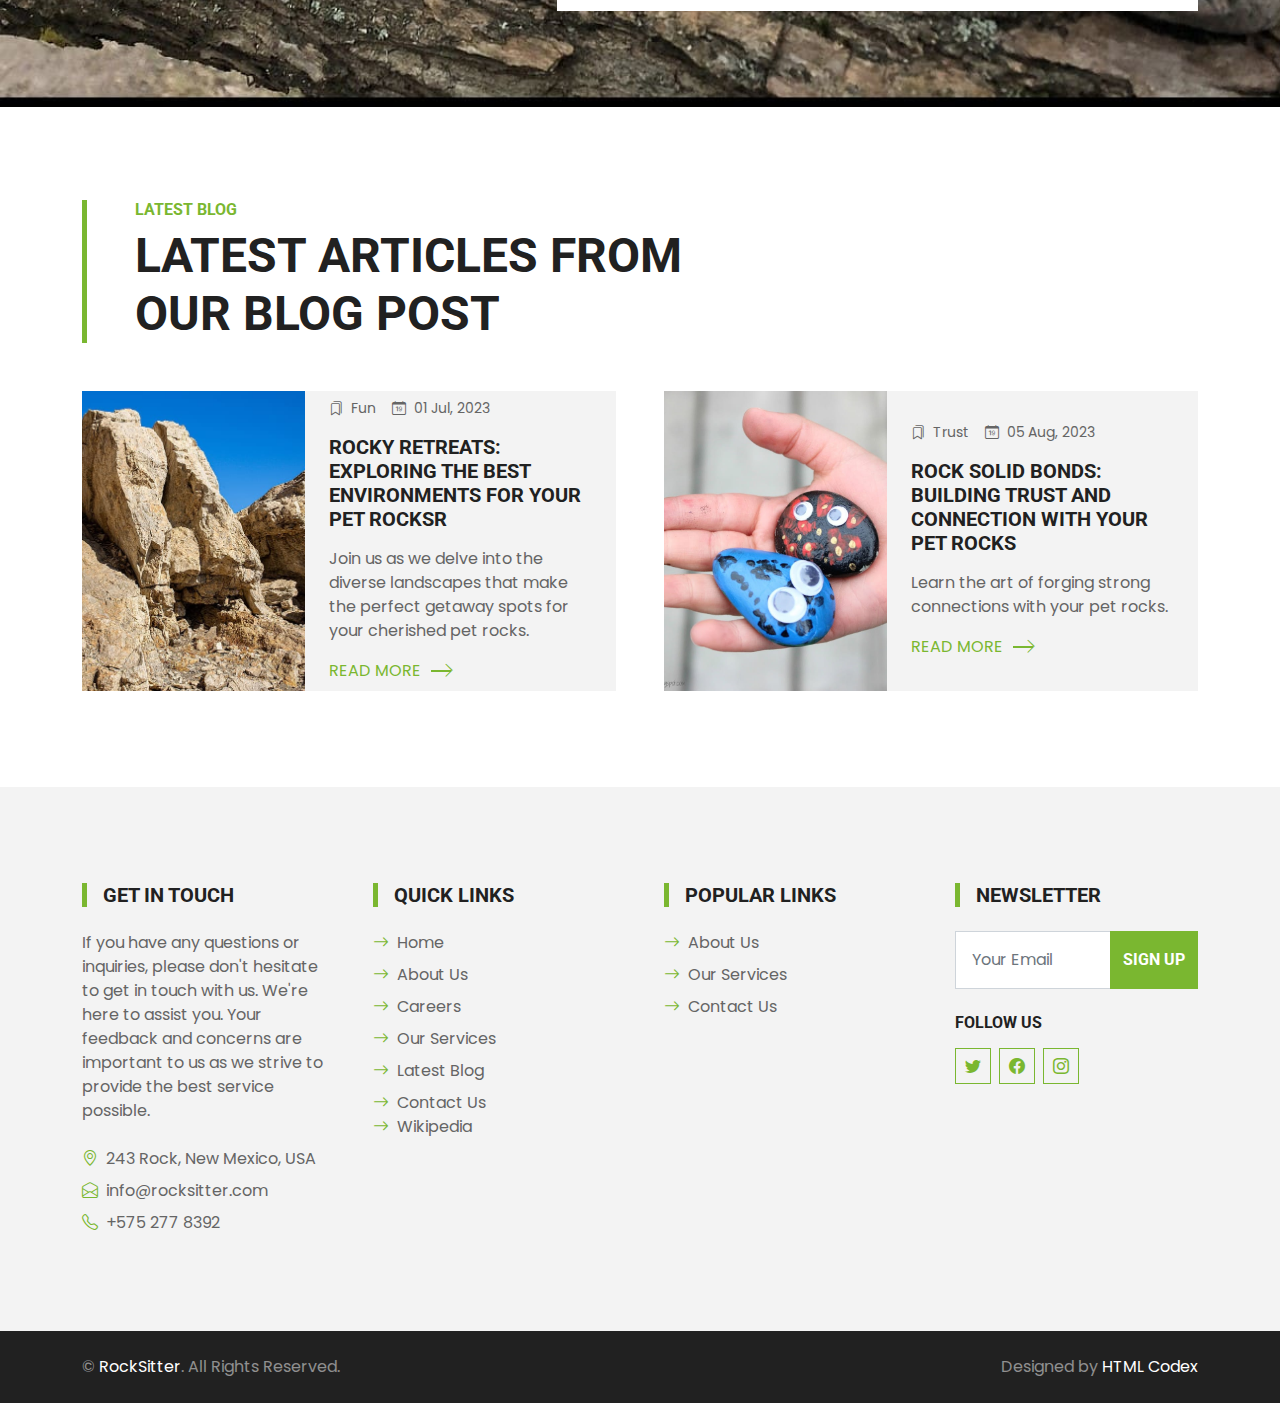
==== commit b57f24b4: "SEO change#4" ====
--- a/index.html
+++ b/index.html
@@ -2,10 +2,10 @@
 <html lang="en">
   <head>
     <meta charset="utf-8" />
-    <title>Rockin'Pet Rock Care Service </title>
+    <title>Rockin' Pet Rock Care Service </title>
     <meta content="width=device-width, initial-scale=1.0" name="viewport" />
-    <meta content="Free HTML Templates" name="keywords" />
-    <meta content="Free HTML Templates" name="description" />
+    <meta content="pet rock, rock care, pet rock care, pet rock service, pet rock care service" name="keywords" />
+    <meta content="Pet Rock Care Service, Caring for Your Beloved Pet Rocks since 1892." name="description" />
 
     <!-- Favicon -->
     <link href="img/favicon.ico.png" rel="icon" />
@@ -874,6 +874,11 @@
                 ><i class="bi bi-arrow-right text-primary me-2"></i>Contact
                 Us</a
               >
+              <a
+                class="text-body mb-2"
+                href="https://en.wikipedia.org/wiki/Pet_Rock"
+                ><i class="bi bi-arrow-right text-primary me-2"></i>Wikipedia</a
+              >
             </div>
           </div>
           <div class="col-lg-3 col-md-6">
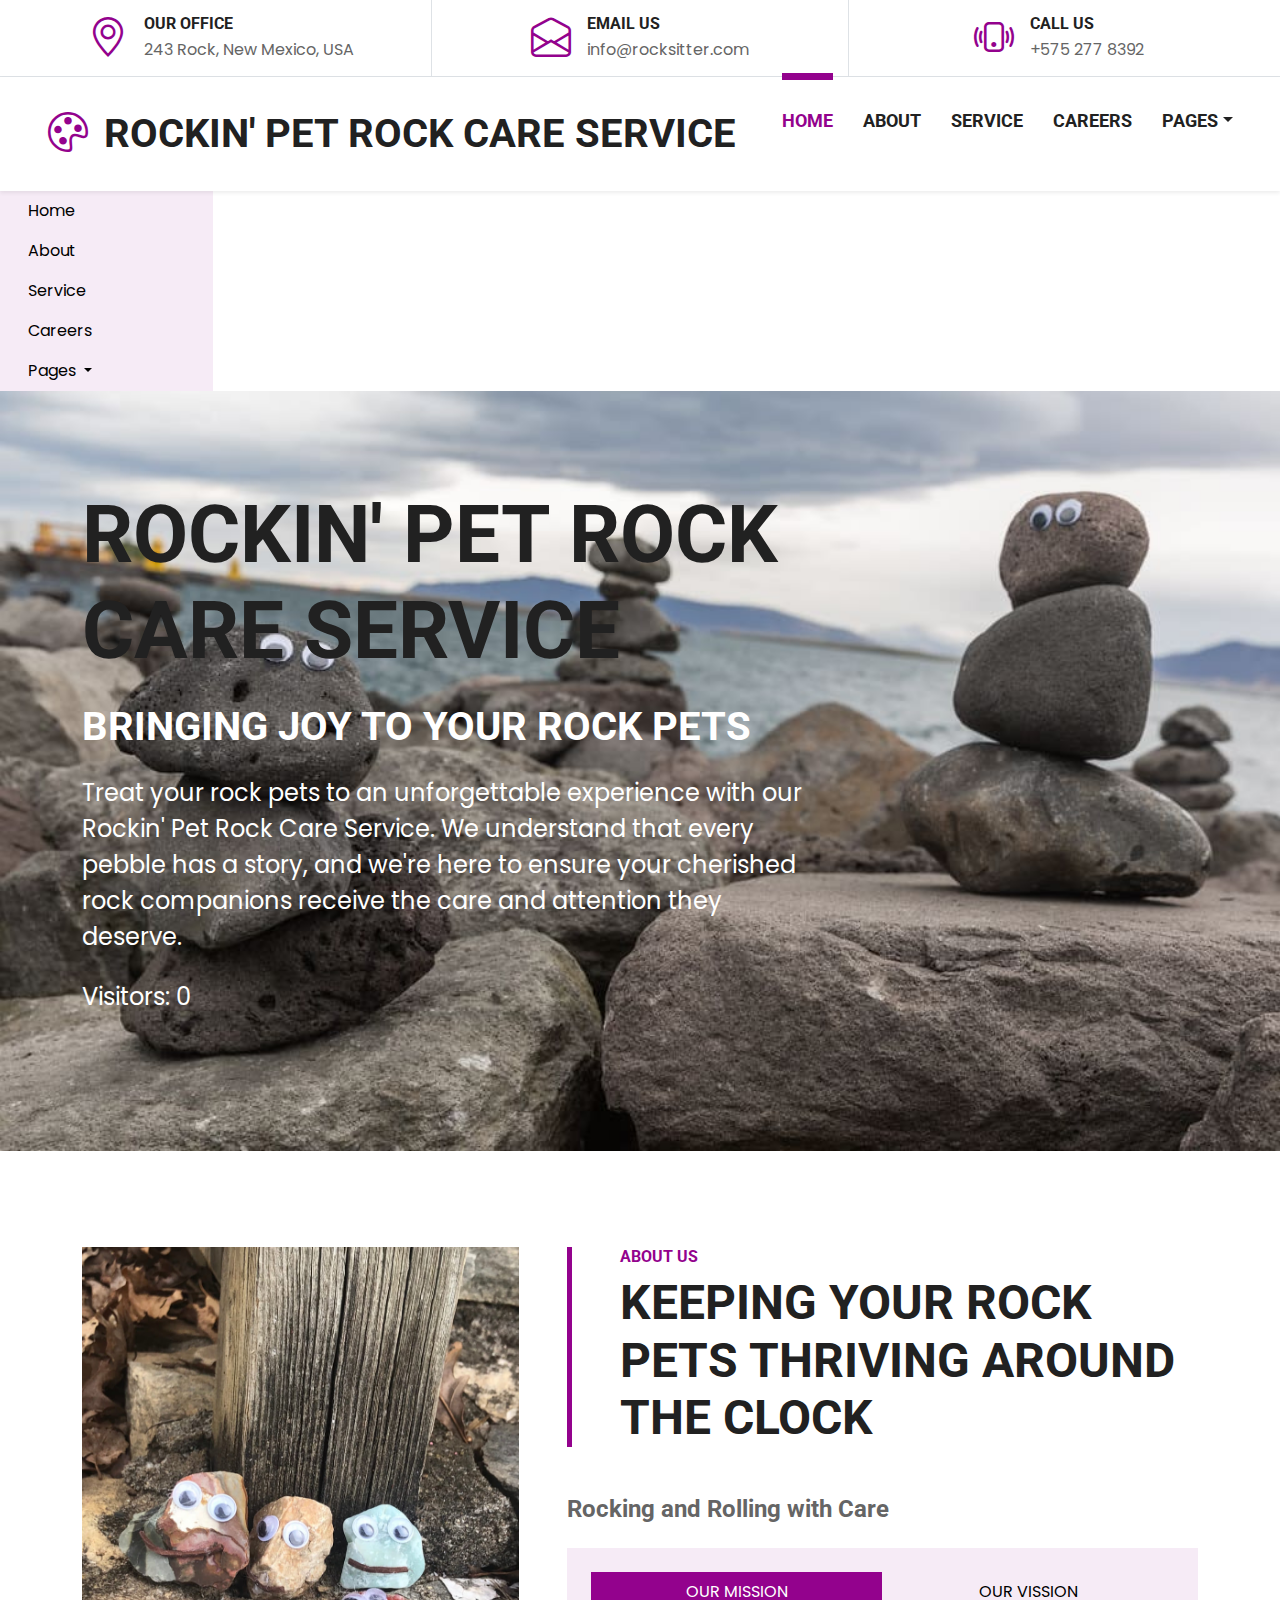
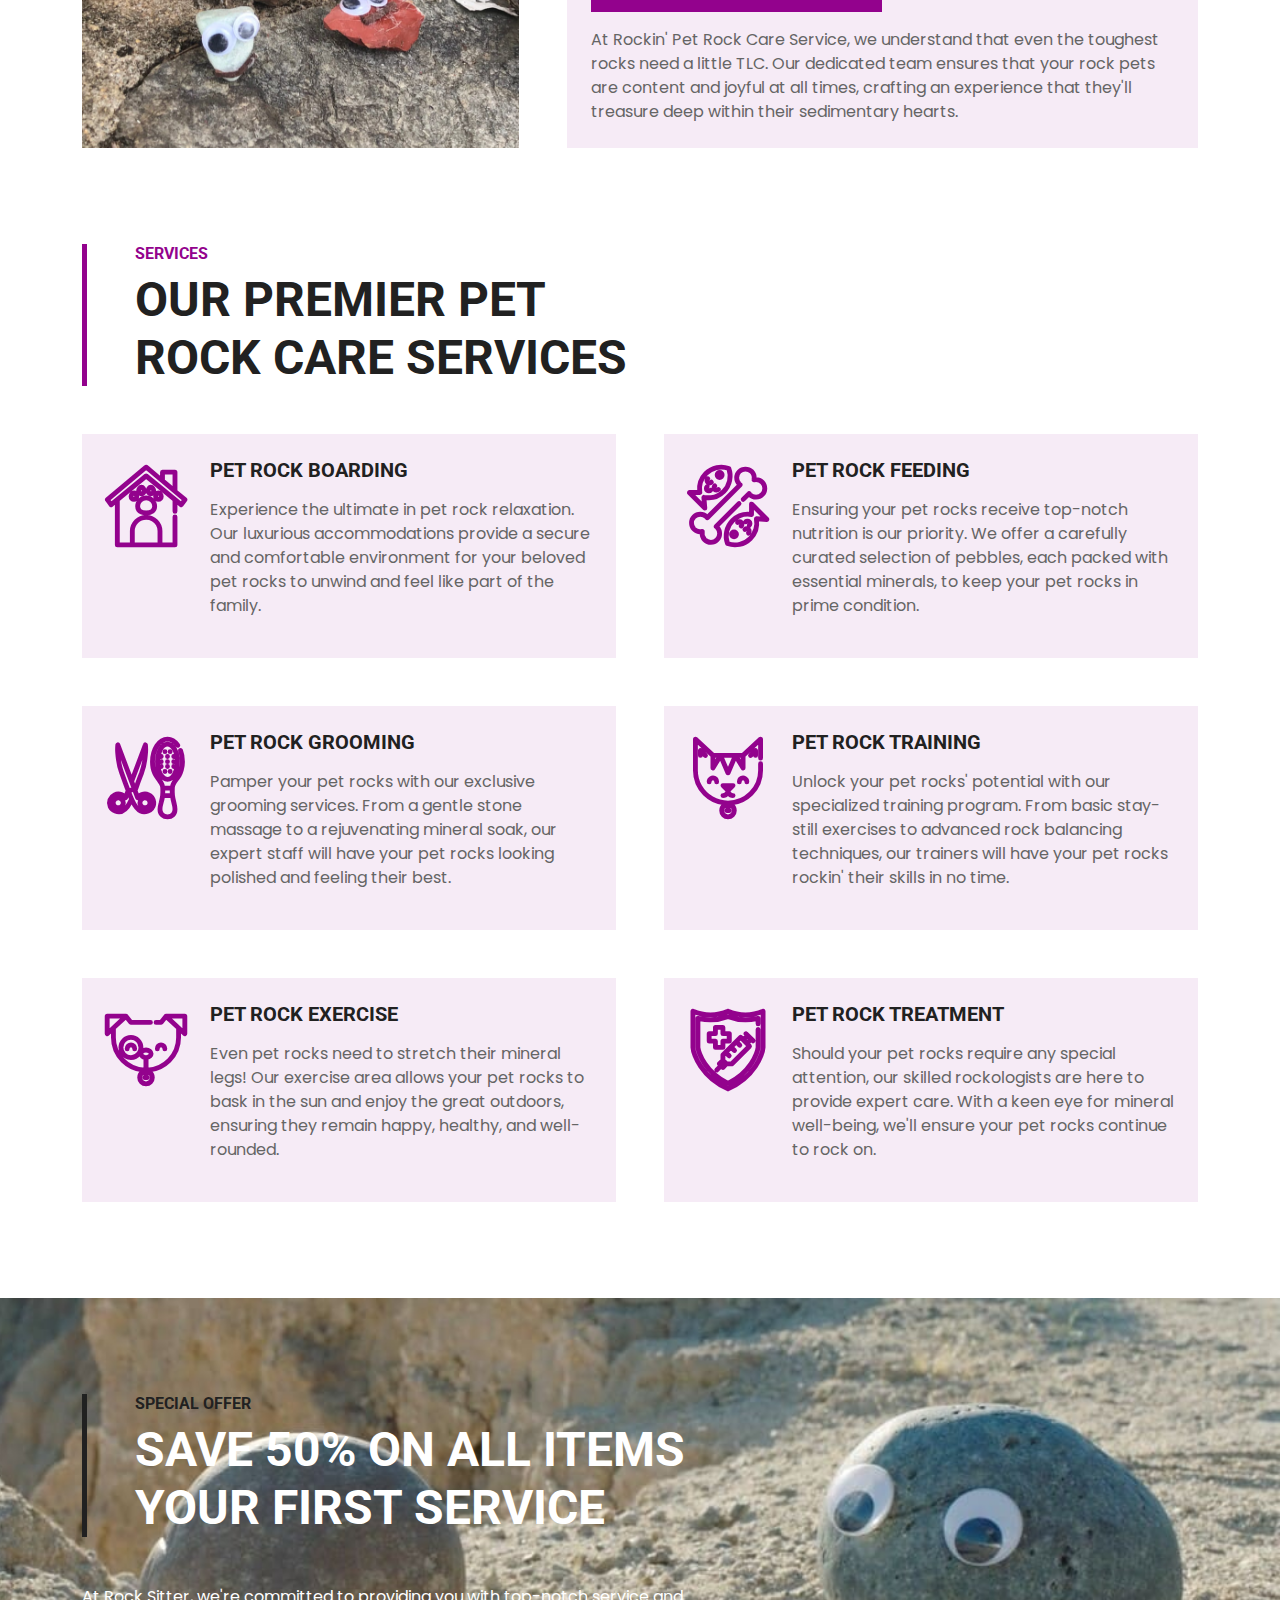
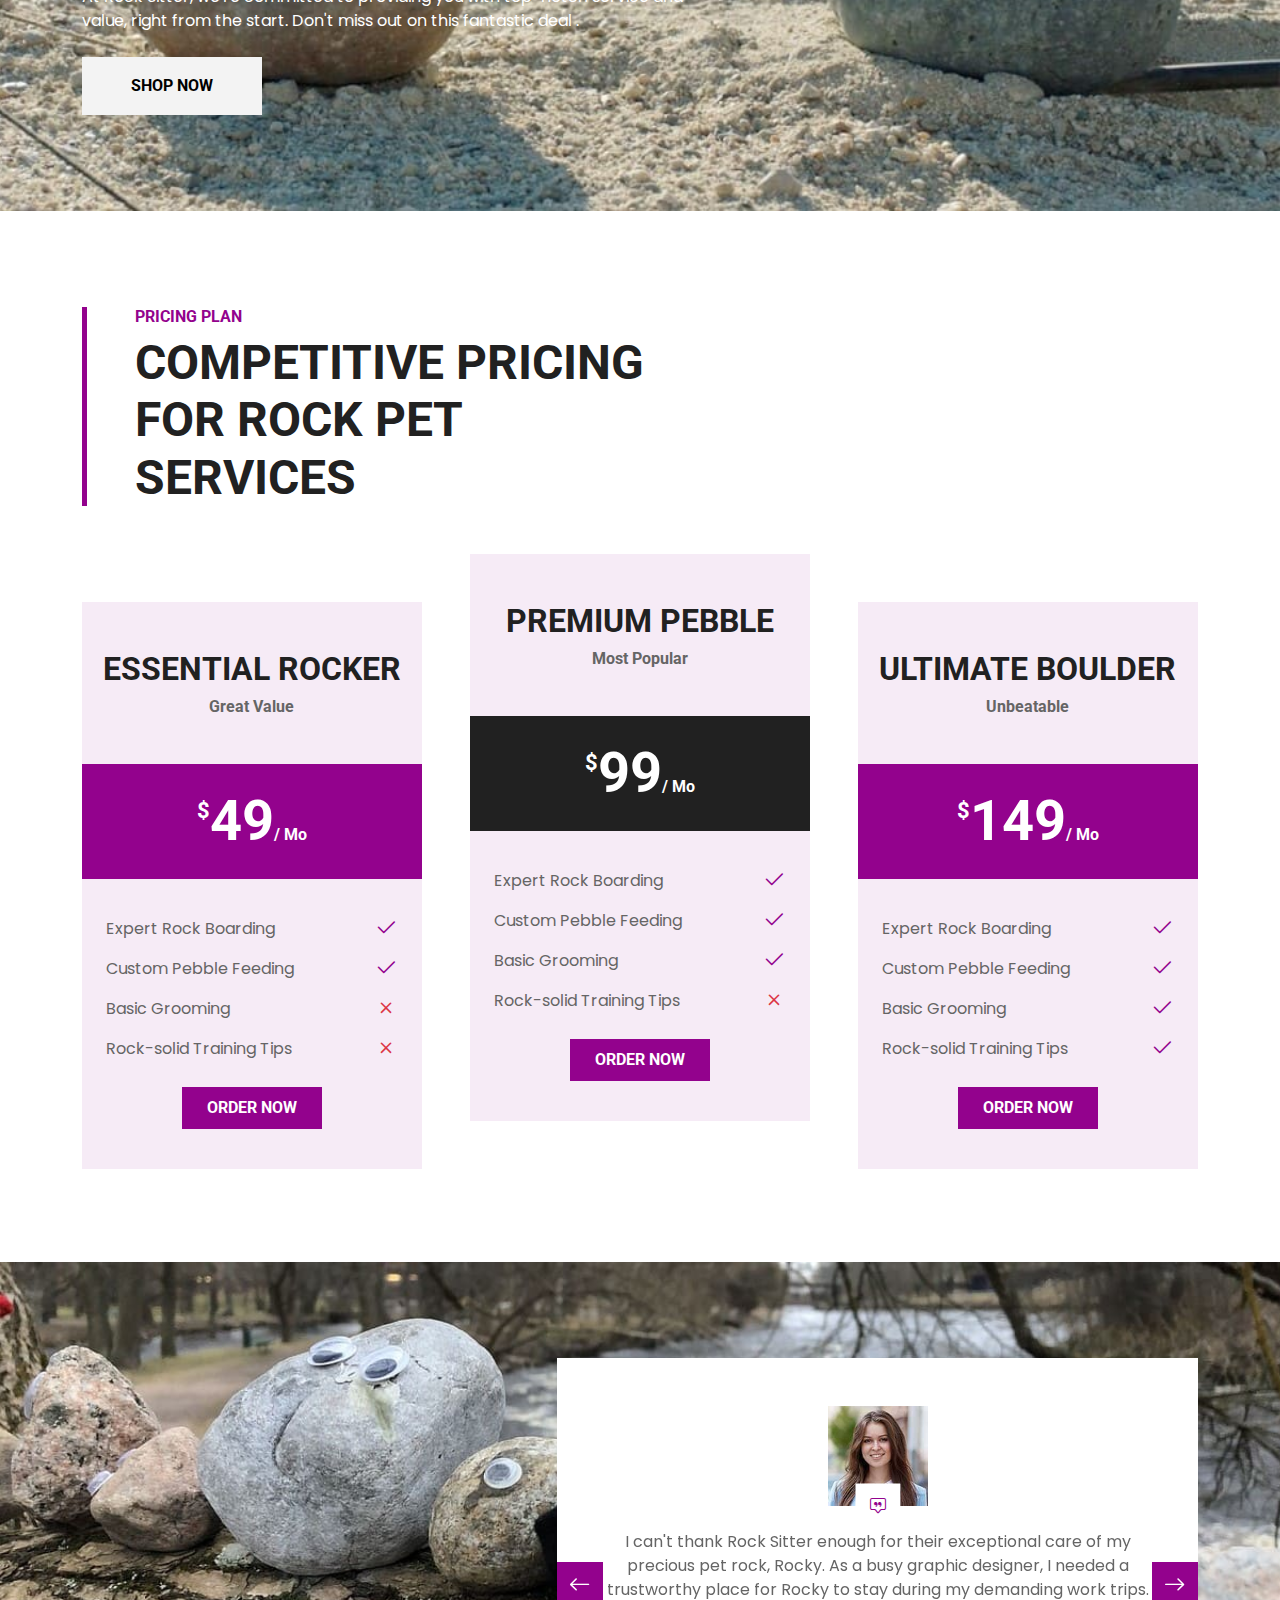
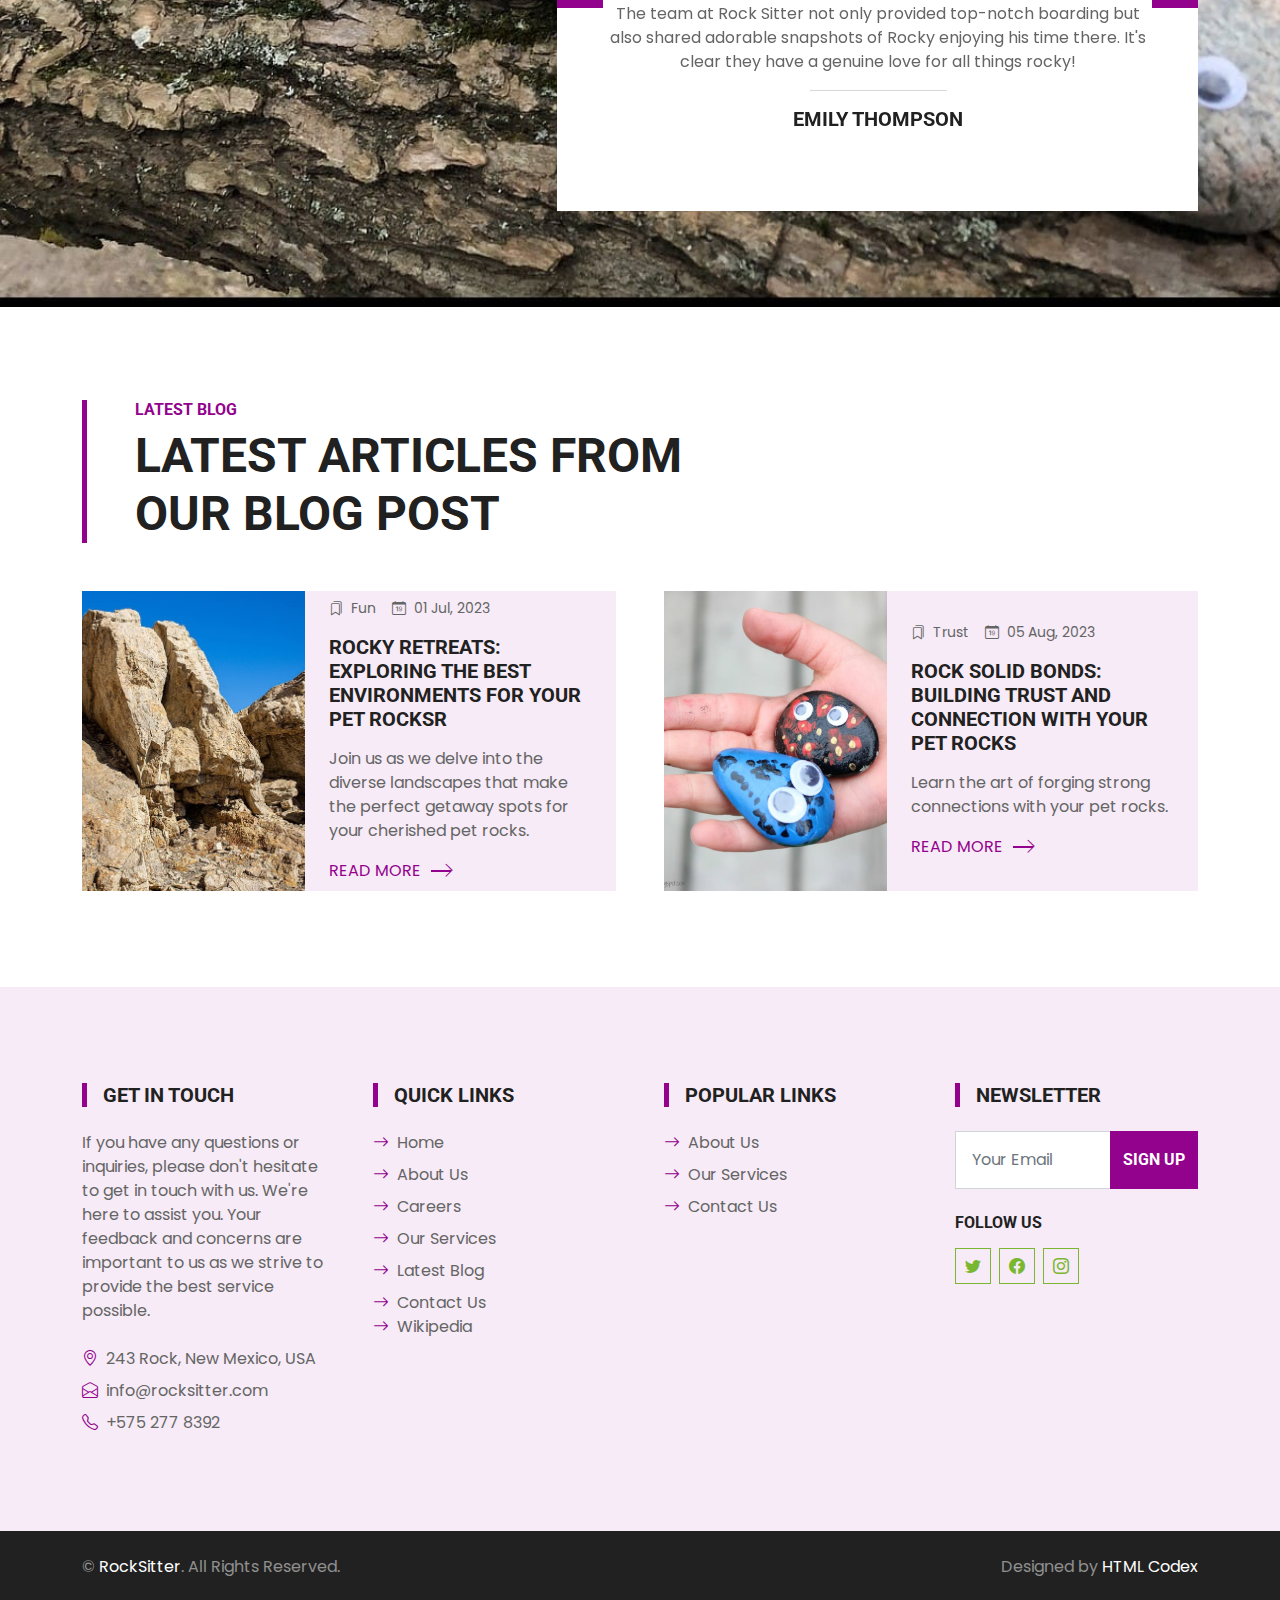
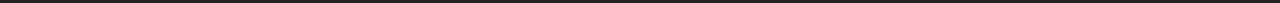
==== commit d696e5be: "Update index.html" ====
--- a/index.html
+++ b/index.html
@@ -2,10 +2,11 @@
 <html lang="en">
   <head>
     <meta charset="utf-8" />
-    <title>Rockin' Pet Rock Care Service </title>
+    <title>Pet Rock Care Service | Rockin' Pet Rock Care Service </title>
     <meta content="width=device-width, initial-scale=1.0" name="viewport" />
     <meta content="pet rock, rock care, pet rock care, pet rock service, pet rock care service" name="keywords" />
     <meta content="Pet Rock Care Service, Caring for Your Beloved Pet Rocks since 1892." name="description" />
+    <meta name="google-site-verification" content="7df56HdMHqLgyOkE3YYQVFDi_XW0CDxKXzgjhgrcLaY" />
 
     <!-- Favicon -->
     <link href="img/favicon.ico.png" rel="icon" />
@@ -228,7 +229,53 @@
       </div>
     </nav>
     <!-- Navbar End -->
-
+ <!-- menu -->
+<div class="container-fluid">
+  <div class="row">
+    <!-- Side Menu -->
+    <nav class="col-md-3 col-lg-2 d-md-block bg-light sidebar">
+      <div class="position-sticky">
+        <ul class="nav flex-column">
+          <li class="nav-item">
+            <a href="index.html" class="nav-link active">
+              Home
+            </a>
+          </li>
+          <li class="nav-item">
+            <a href="about.html" class="nav-link">
+              About
+            </a>
+          </li>
+          <li class="nav-item">
+            <a href="service.html" class="nav-link">
+              Service
+            </a>
+          </li>
+          <li class="nav-item">
+            <a href="careers.html" class="nav-link">
+              Careers
+            </a>
+          </li>
+          <li class="nav-item">
+            <a href="#" class="nav-link dropdown-toggle" data-bs-toggle="dropdown">
+              Pages
+            </a>
+            <div class="dropdown-menu">
+              <a href="testimonial.html" class="dropdown-item">Testimonial</a>
+              <a href="blog.html" class="dropdown-item">Blog Grid</a>
+            </div>
+          </li>
+        </ul>
+      </div>
+    </nav>
+
+    <!-- Main Content -->
+    <main class="col-md-9 ms-sm-auto col-lg-10 px-md-4">
+      <!-- Your page content goes here -->
+    </main>
+  </div>
+</div>
+ <!-- menu -->
     <!-- Hero Start -->
     <div class="container-fluid bg-primary py-5 mb-5 hero-header">
       <div class="container py-5">
--- a/css/style.css
+++ b/css/style.css
@@ -1,6 +1,6 @@
 /********** Template CSS ***********/
 :root {
-    --primary: #7AB730;
+    --primary: #93028D;
     --secondary: #FFD33C;
     --light: #F3F3F3;
     --dark: #212121;
@@ -13,7 +13,37 @@
     font-size: inherit;
     margin-left: 0;
 }
-
+.navbar-light .navbar-nav .nav-link:hover,
+.navbar-light .navbar-nav .nav-link.active {
+    color: #93028D;
+}
+.bg-primary {
+    background-color: #93028D !important;
+}
+.text-primary {
+    color: #93028D !important;
+}
+.nav-pills .nav-link.active, .nav-pills .show>.nav-link {
+    color: #fff;
+    background-color: #93028D;
+}
+.border-primary {
+    border-color: #93028D !important;
+}
+.btn-primary {
+    color: #000;
+    background-color: #93028D;
+    border-color: #93028D;
+}
+.bg-light {
+    background-color: #c479c126 !important;
+}
+.nav-link {
+    display: block;
+    padding: 0.5rem 1rem;
+    color: #000000;
+    transition: color 0.15s ease-in-out,background-color 0.15s ease-in-out,border-color 0.15s ease-in-out;
+}
 .btn {
     font-family: 'Roboto', sans-serif;
     text-transform: uppercase;
@@ -372,7 +402,7 @@
     display: flex;
     align-items: center;
     justify-content: center;
-    background: rgba(122, 183, 48, .8);
+    background: BA0F8E;
     transition: .5s;
     opacity: 0;
 }
@@ -456,3 +486,4 @@
 .blog-item a:hover i::after {
     width: 50px;
 }
+
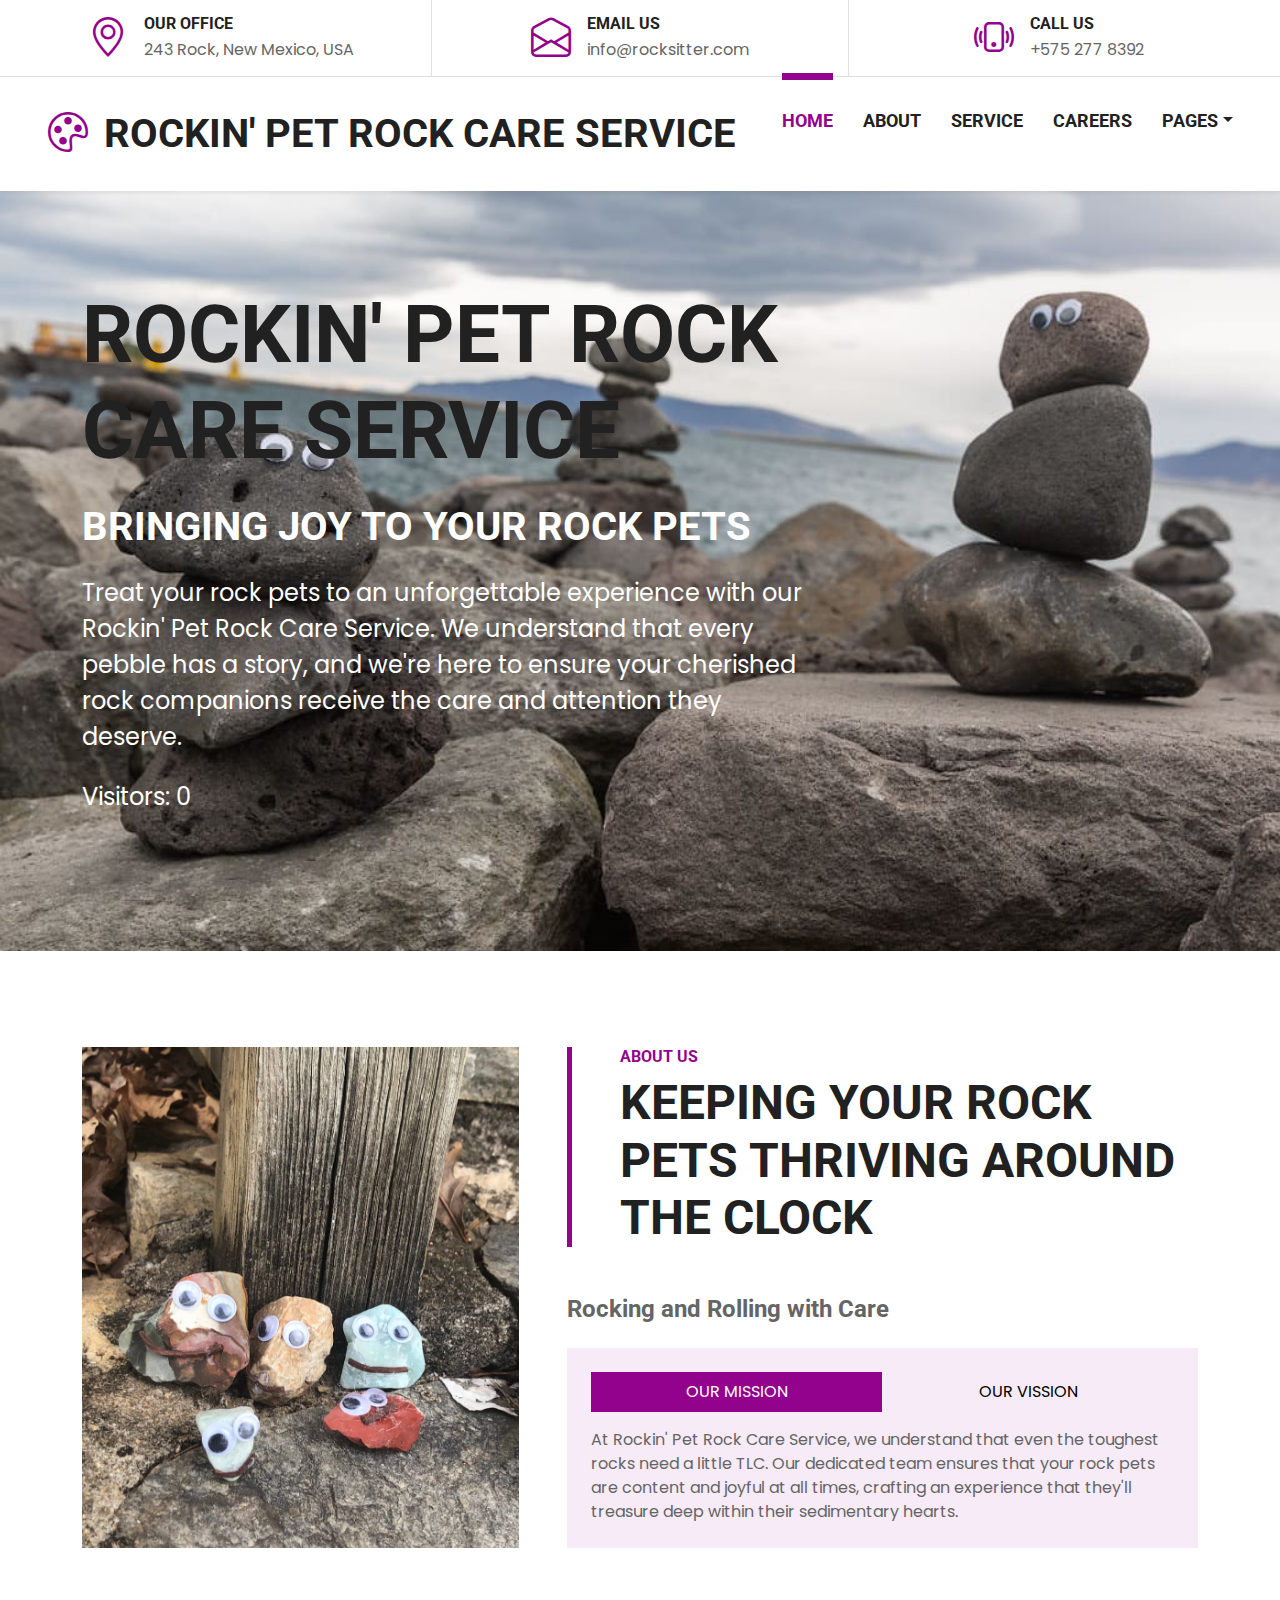
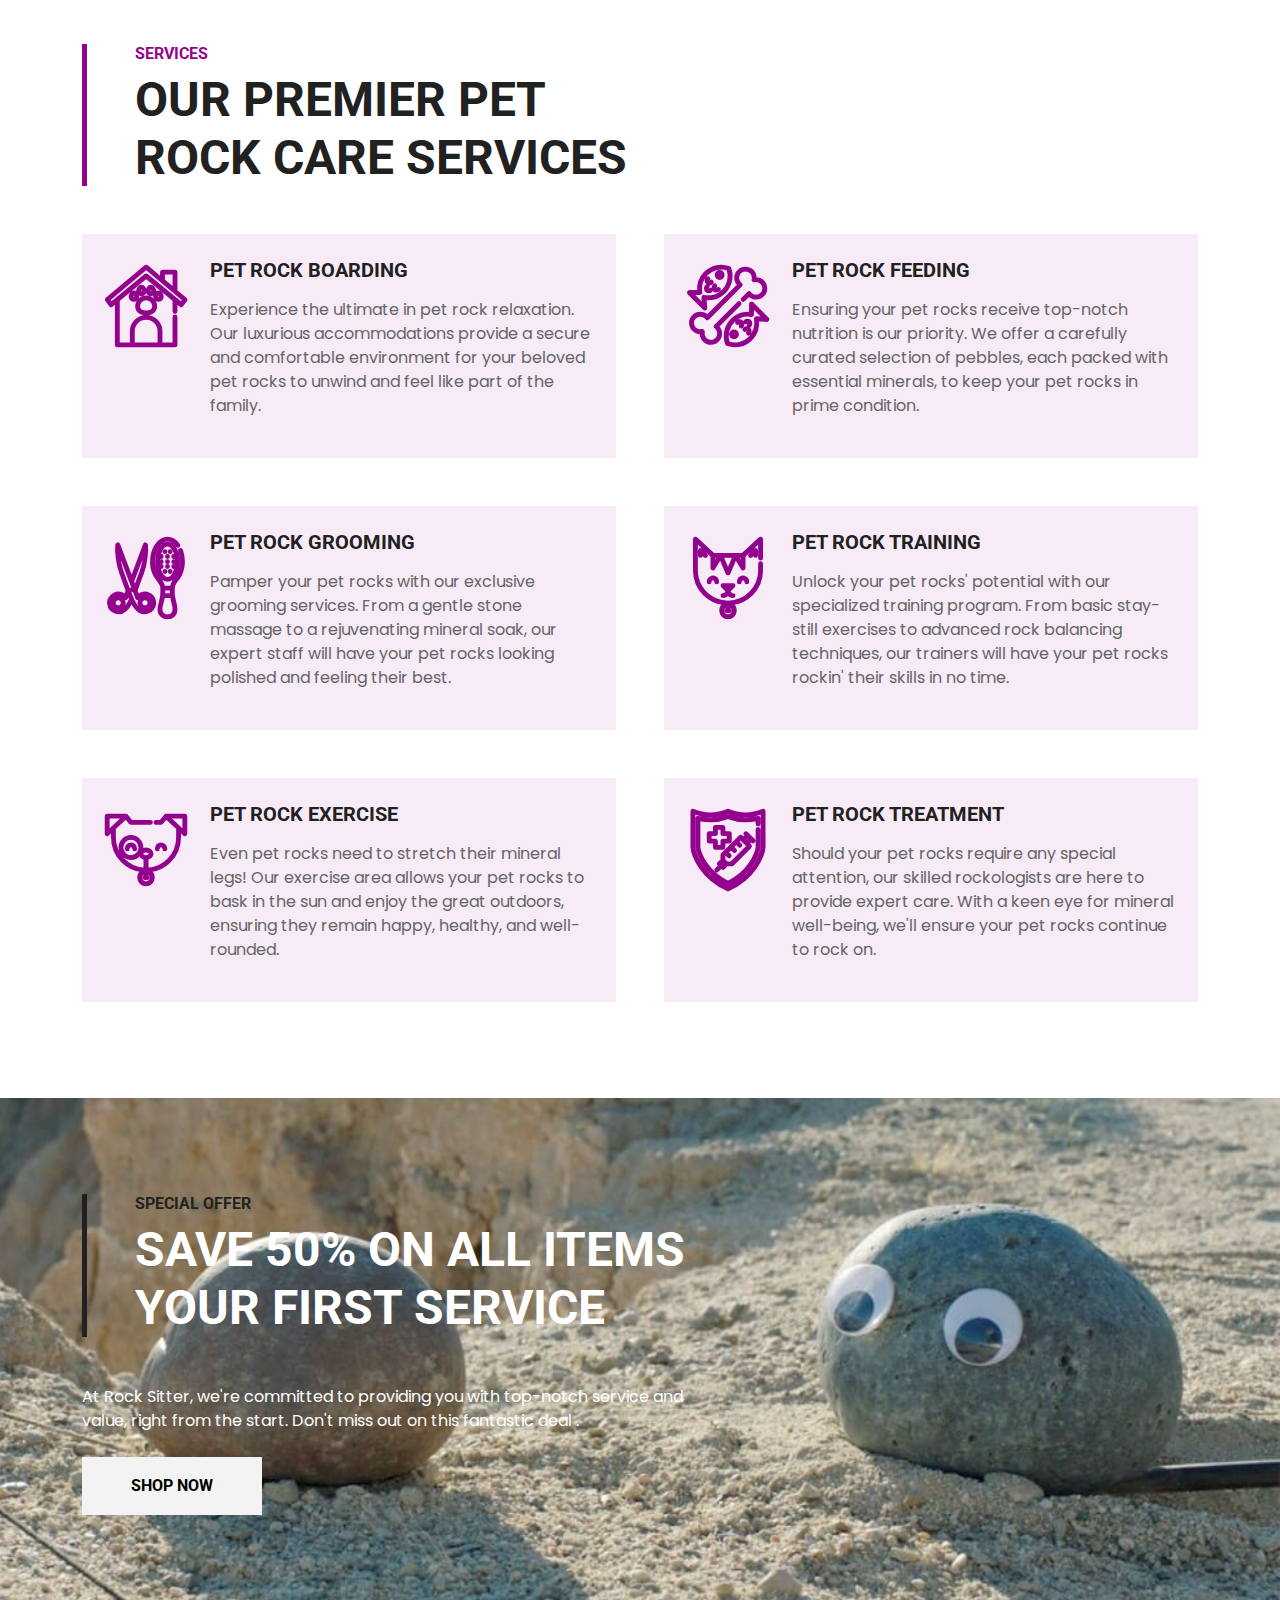
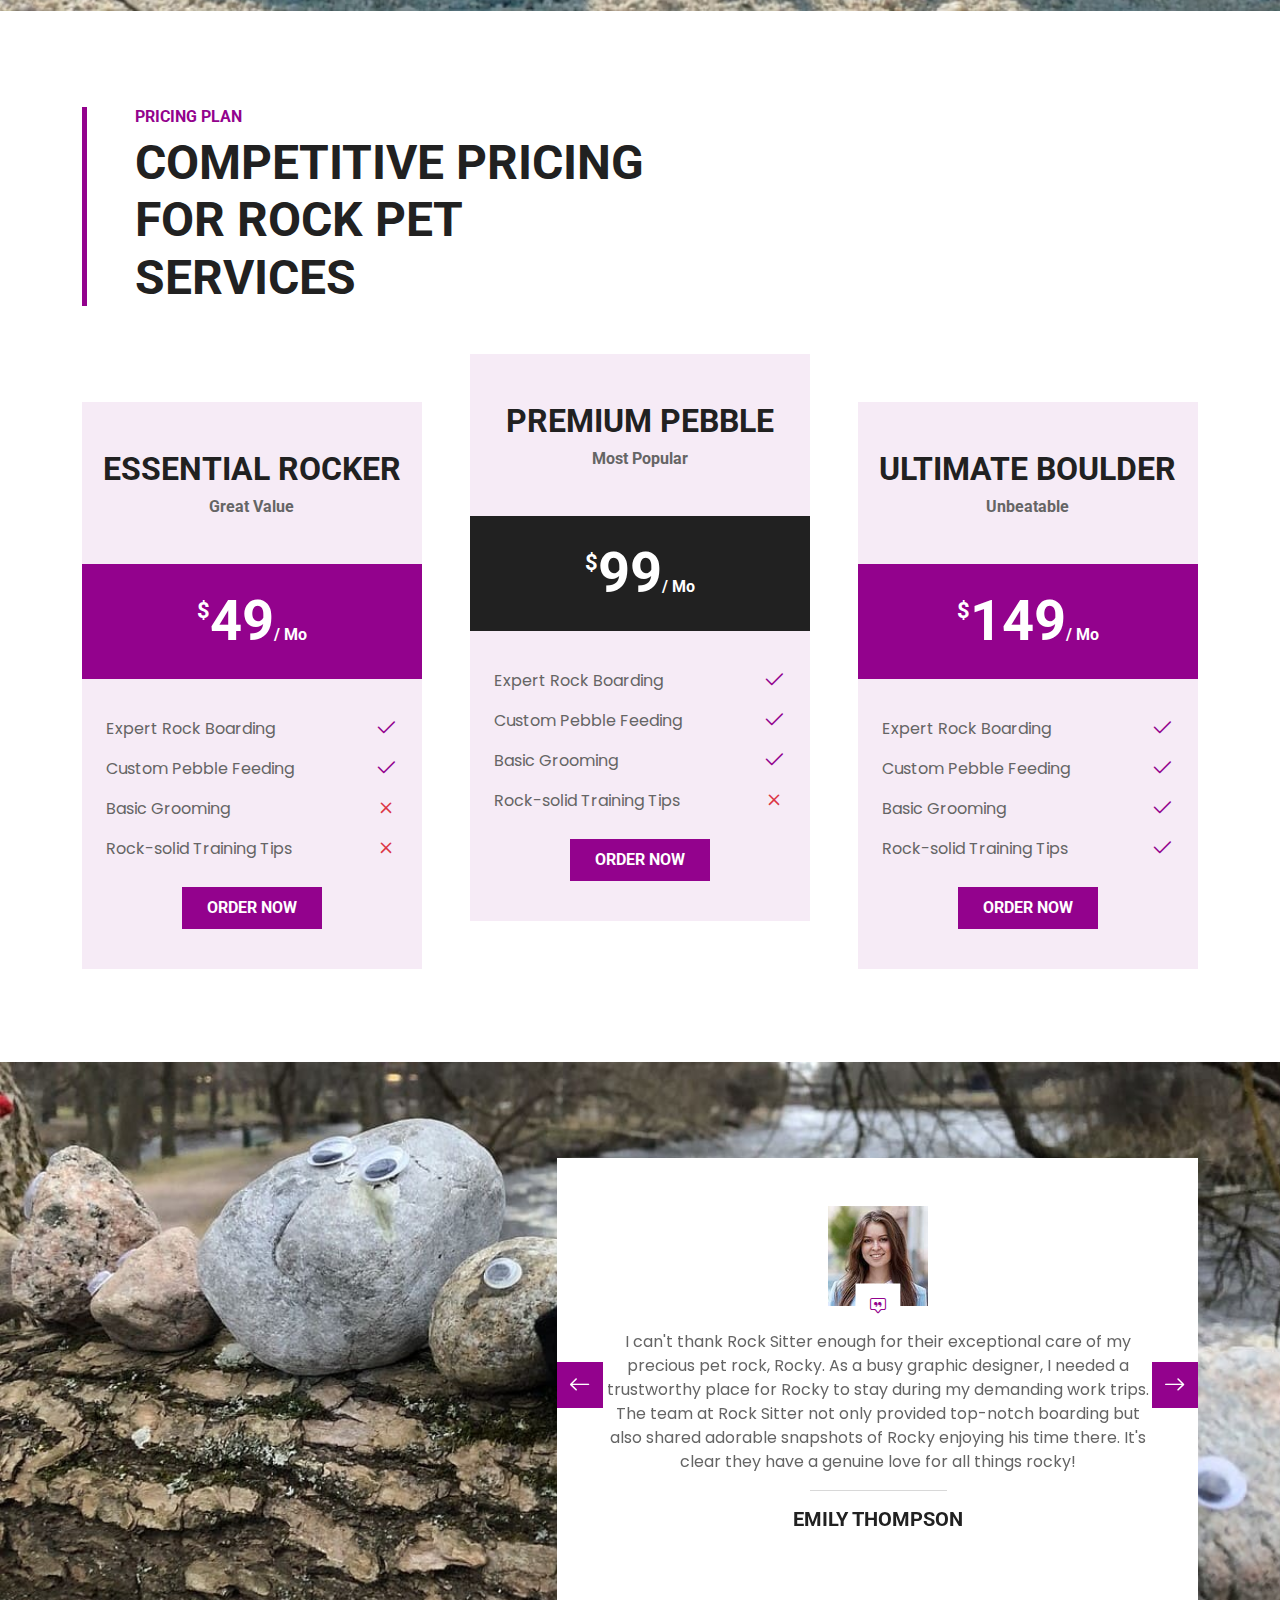
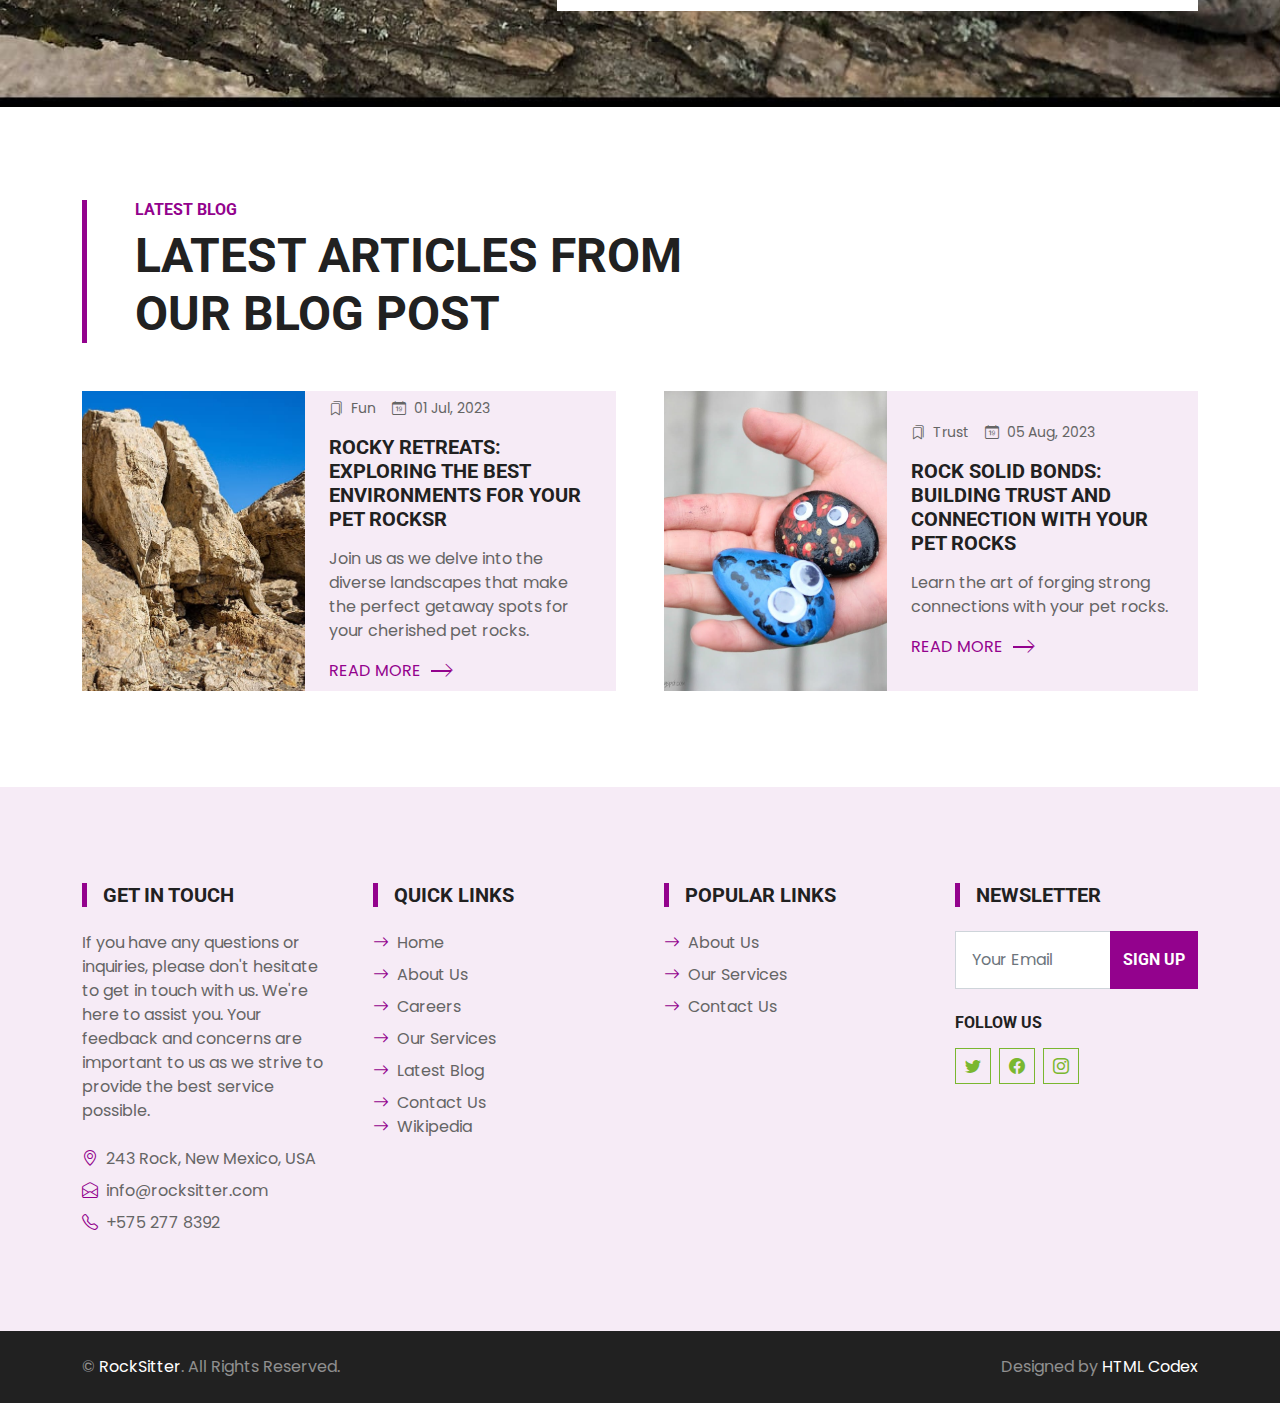
==== commit 81ae1e4e: "Update index.html" ====
--- a/index.html
+++ b/index.html
@@ -229,53 +229,7 @@
       </div>
     </nav>
     <!-- Navbar End -->
- <!-- menu -->
-<div class="container-fluid">
-  <div class="row">
-    <!-- Side Menu -->
-    <nav class="col-md-3 col-lg-2 d-md-block bg-light sidebar">
-      <div class="position-sticky">
-        <ul class="nav flex-column">
-          <li class="nav-item">
-            <a href="index.html" class="nav-link active">
-              Home
-            </a>
-          </li>
-          <li class="nav-item">
-            <a href="about.html" class="nav-link">
-              About
-            </a>
-          </li>
-          <li class="nav-item">
-            <a href="service.html" class="nav-link">
-              Service
-            </a>
-          </li>
-          <li class="nav-item">
-            <a href="careers.html" class="nav-link">
-              Careers
-            </a>
-          </li>
-          <li class="nav-item">
-            <a href="#" class="nav-link dropdown-toggle" data-bs-toggle="dropdown">
-              Pages
-            </a>
-            <div class="dropdown-menu">
-              <a href="testimonial.html" class="dropdown-item">Testimonial</a>
-              <a href="blog.html" class="dropdown-item">Blog Grid</a>
-            </div>
-          </li>
-        </ul>
-      </div>
-    </nav>
-
-    <!-- Main Content -->
-    <main class="col-md-9 ms-sm-auto col-lg-10 px-md-4">
-      <!-- Your page content goes here -->
-    </main>
-  </div>
-</div>
- <!-- menu -->
+
     <!-- Hero Start -->
     <div class="container-fluid bg-primary py-5 mb-5 hero-header">
       <div class="container py-5">
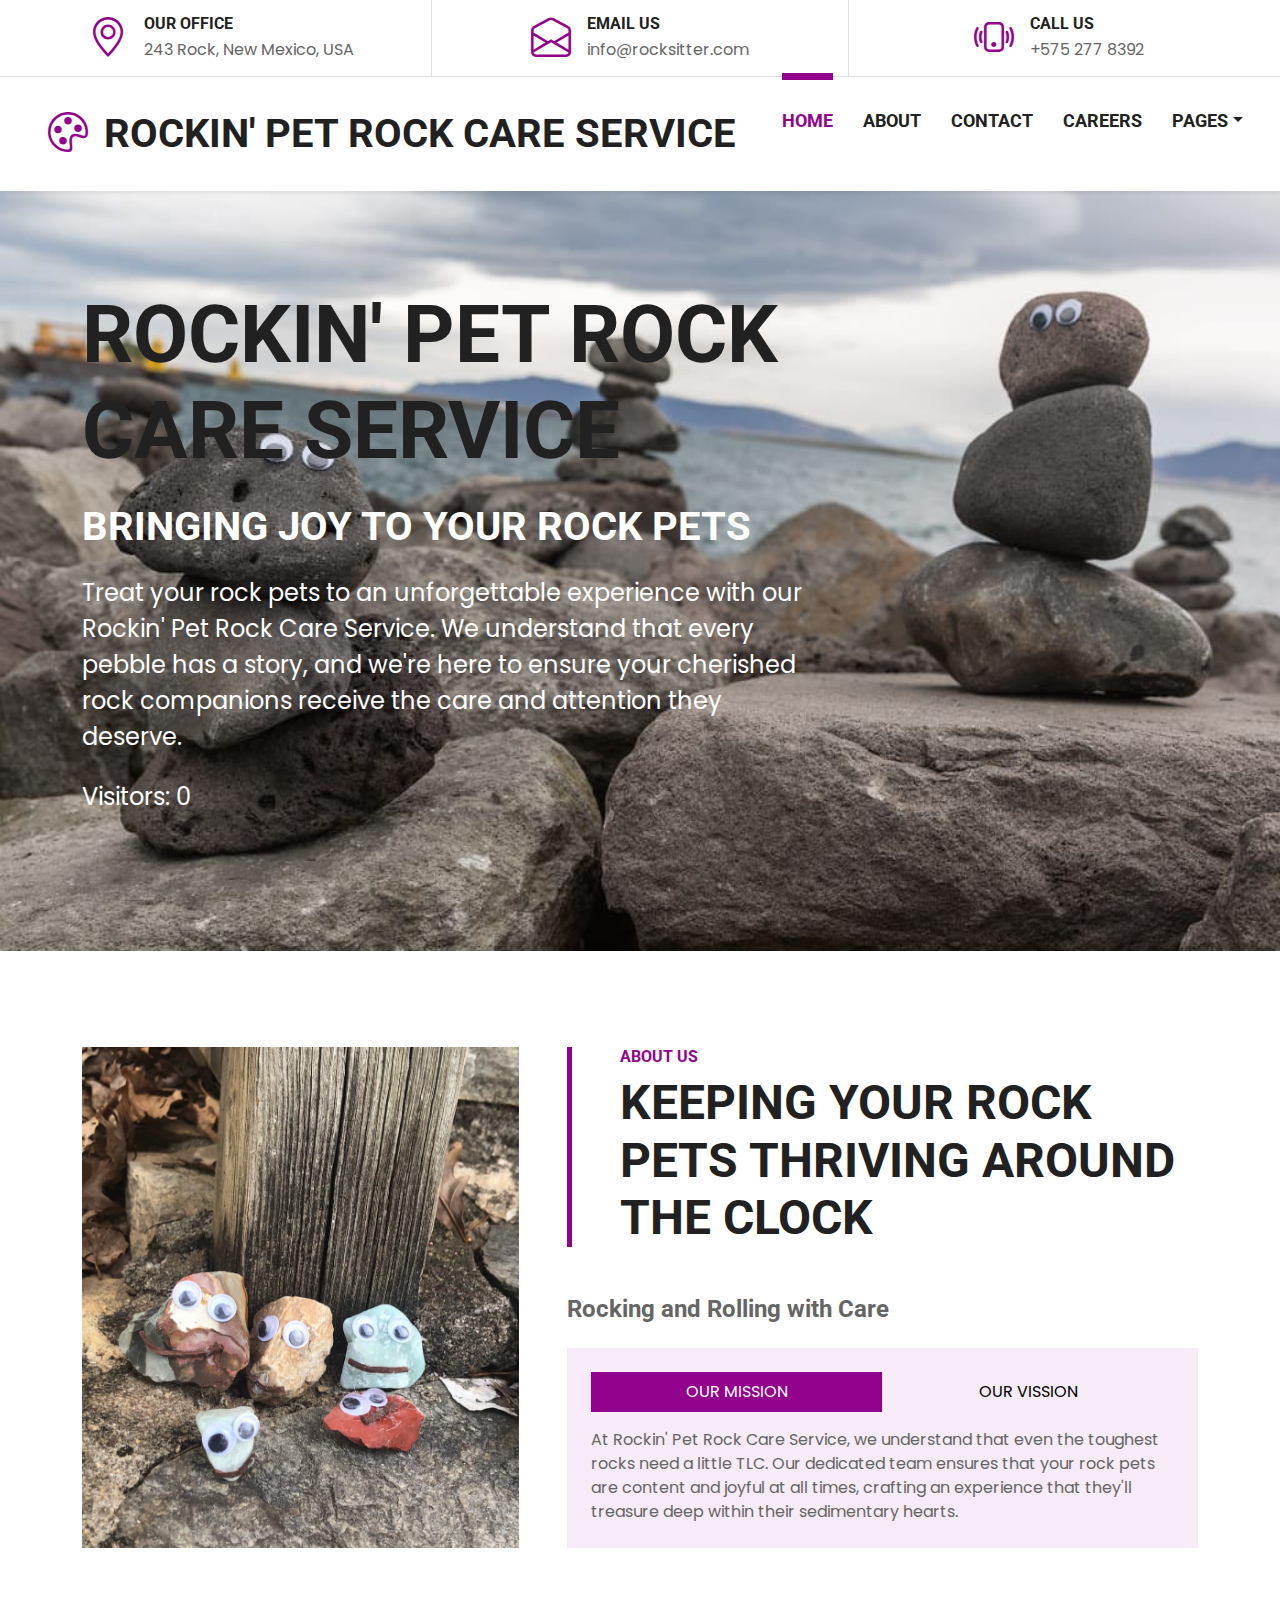
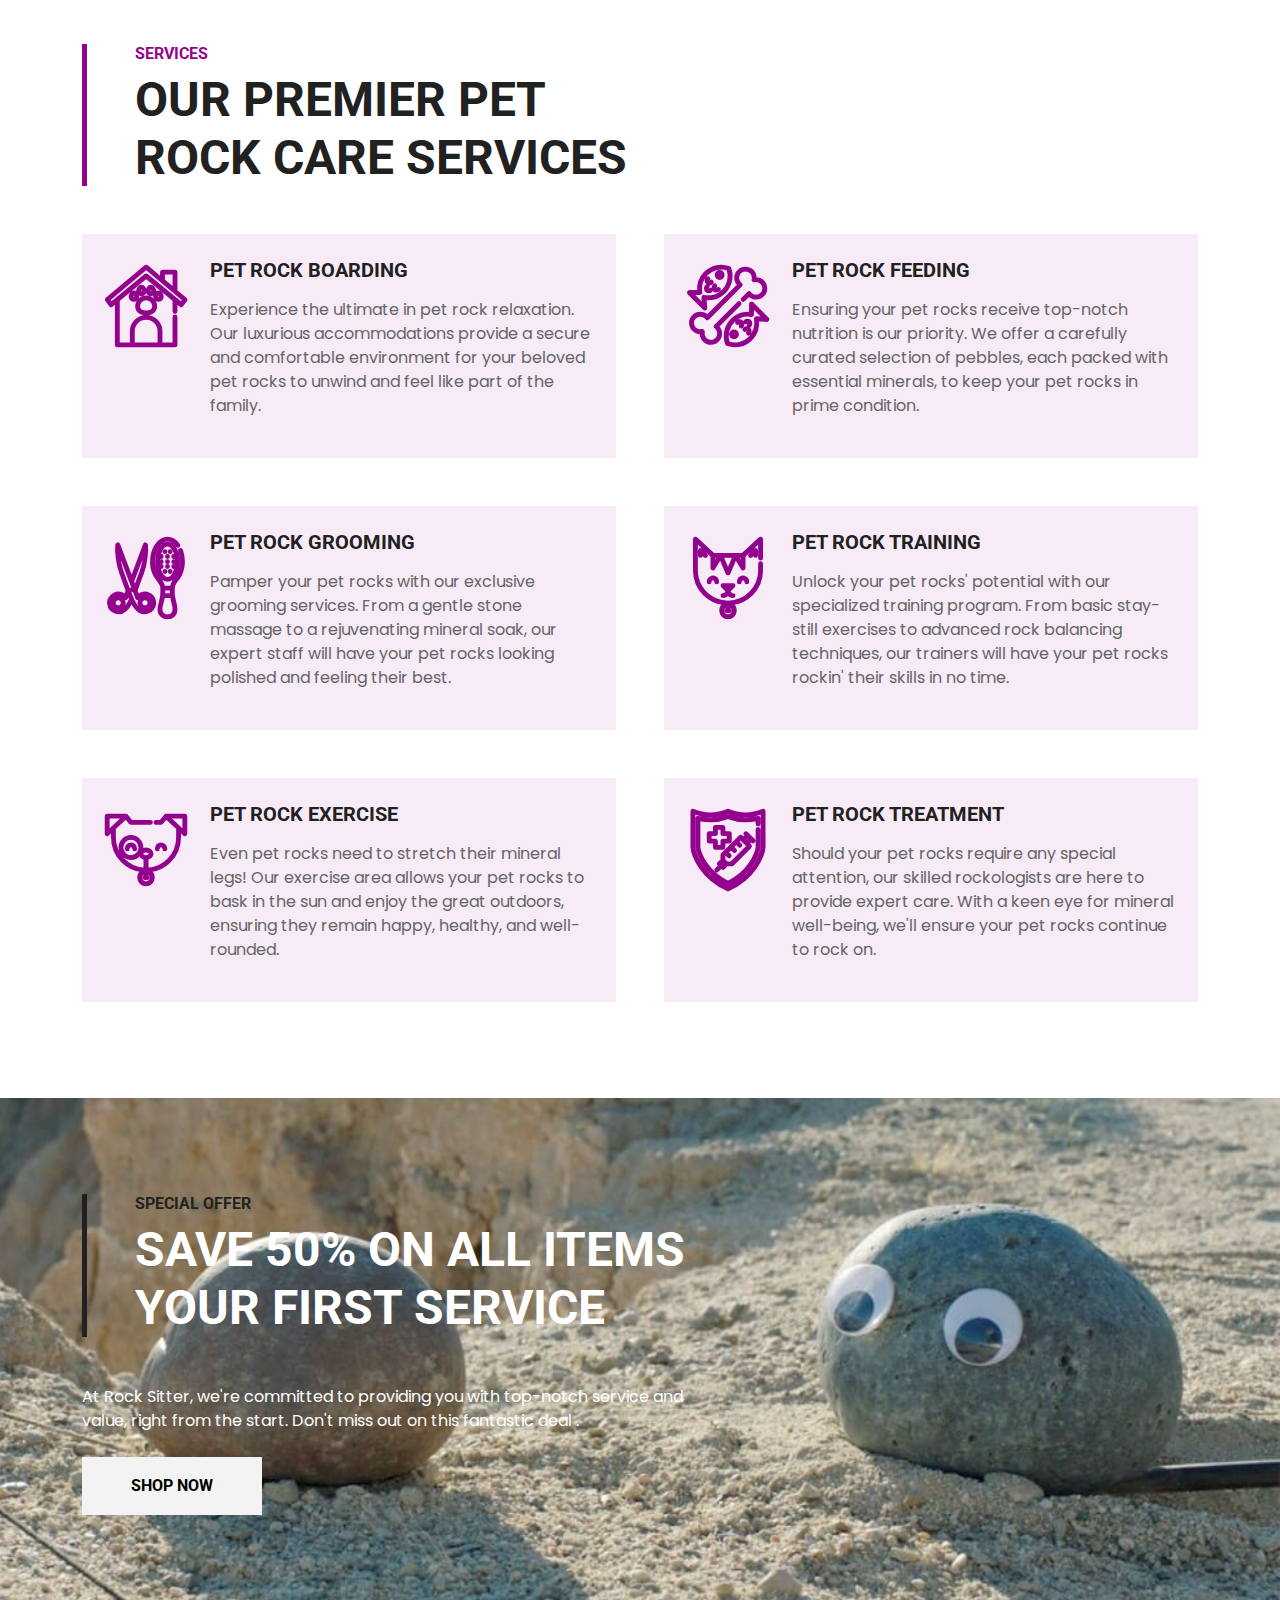
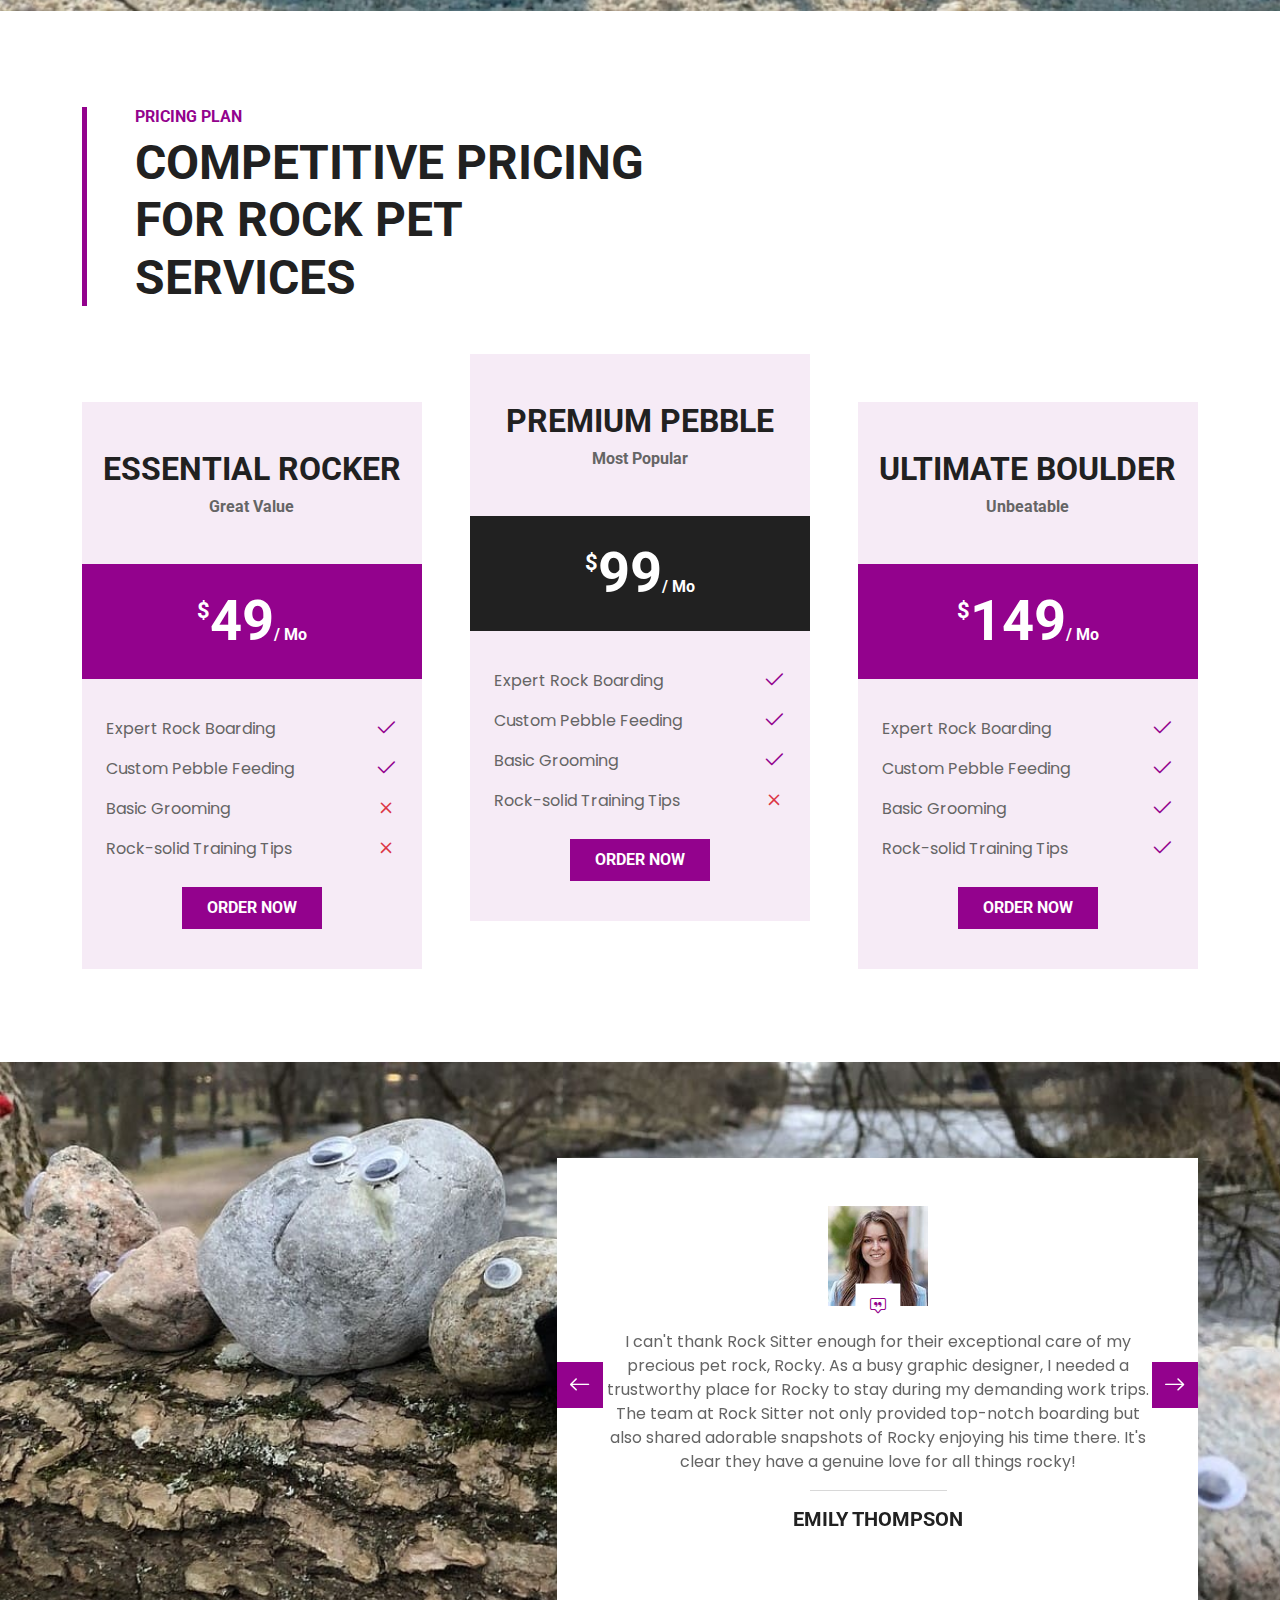
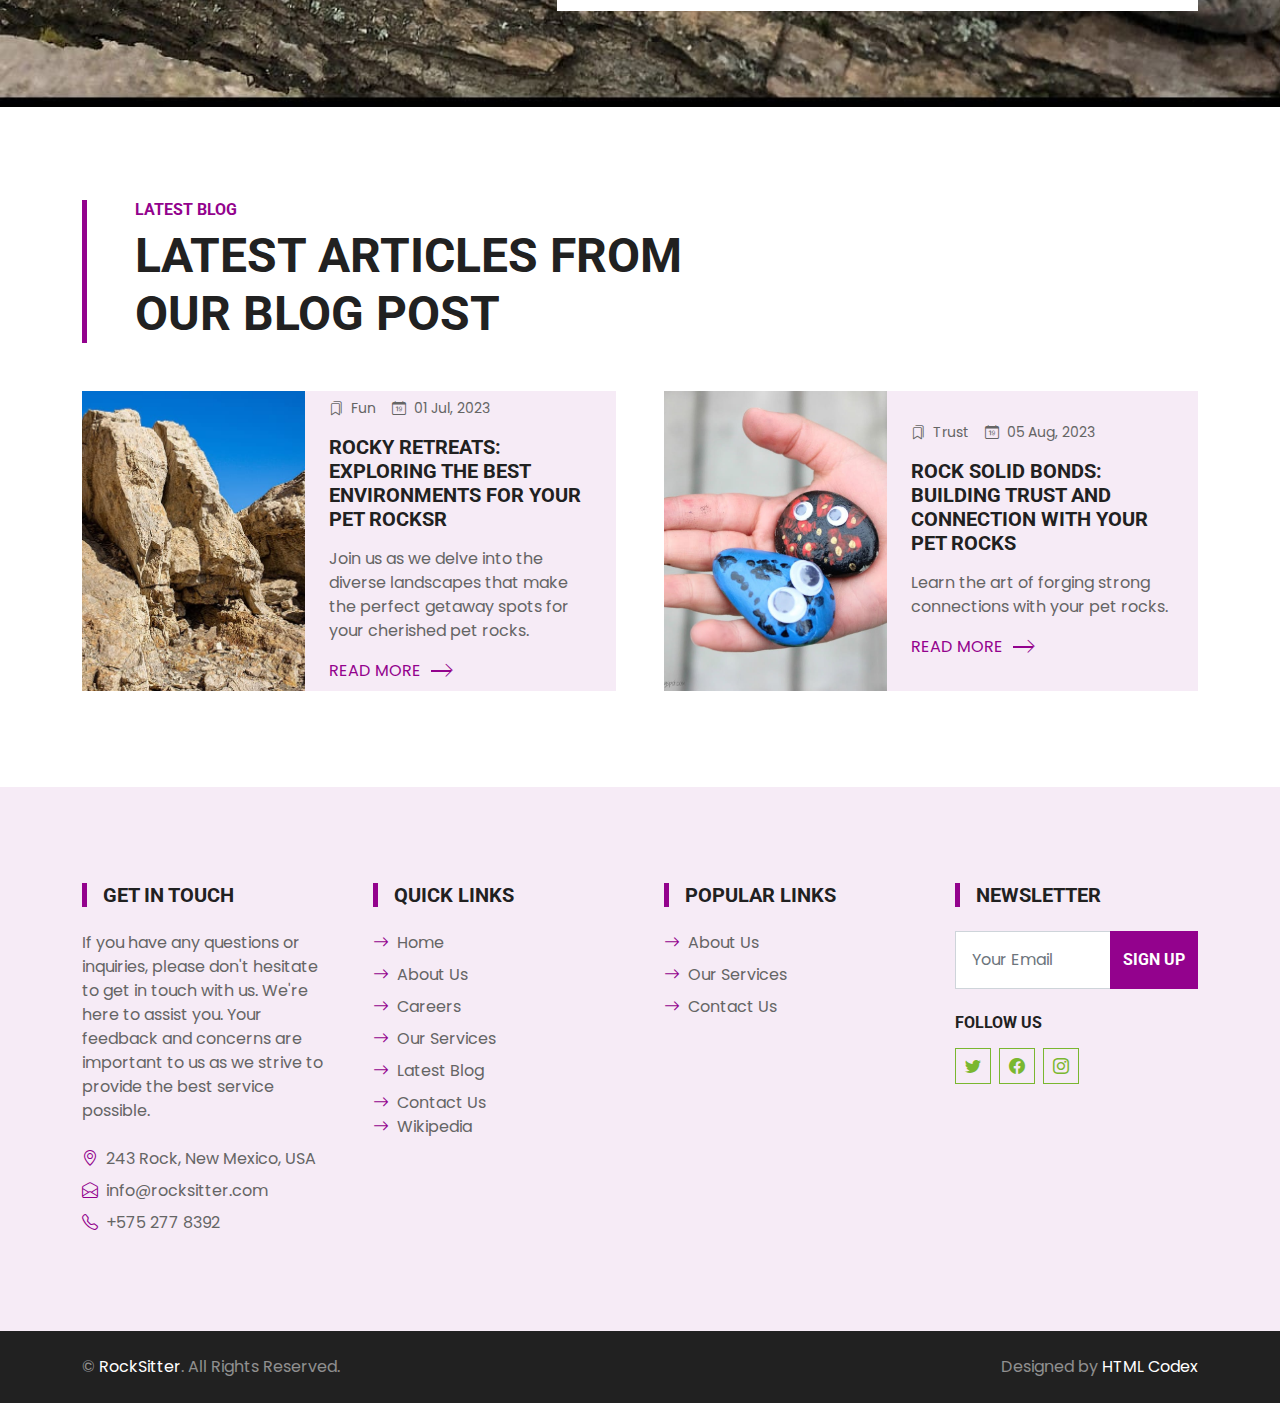
==== commit 38710fd7: "Update index.html" ====
--- a/index.html
+++ b/index.html
@@ -206,7 +206,7 @@
         <div class="navbar-nav ms-auto py-0">
           <a href="index.html" class="nav-item nav-link active">Home</a>
           <a href="about.html" class="nav-item nav-link">About</a>
-          <a href="service.html" class="nav-item nav-link">Service</a>
+          <a href="contact.html" class="nav-item nav-link">Contact</a>
           <a href="careers.html" class="nav-item nav-link">Careers</a>
           <div class="nav-item dropdown">
             <a
@@ -221,9 +221,9 @@
             </div>
           </div>
           <a
-            href="contact.html"
+            href="service.html"
             class="nav-item nav-link nav-contact bg-primary text-white px-5 ms-lg-5"
-            >Contact <i class="bi bi-arrow-right"></i
+            >Subscribe <i class="bi bi-arrow-right"></i
           ></a>
         </div>
       </div>
